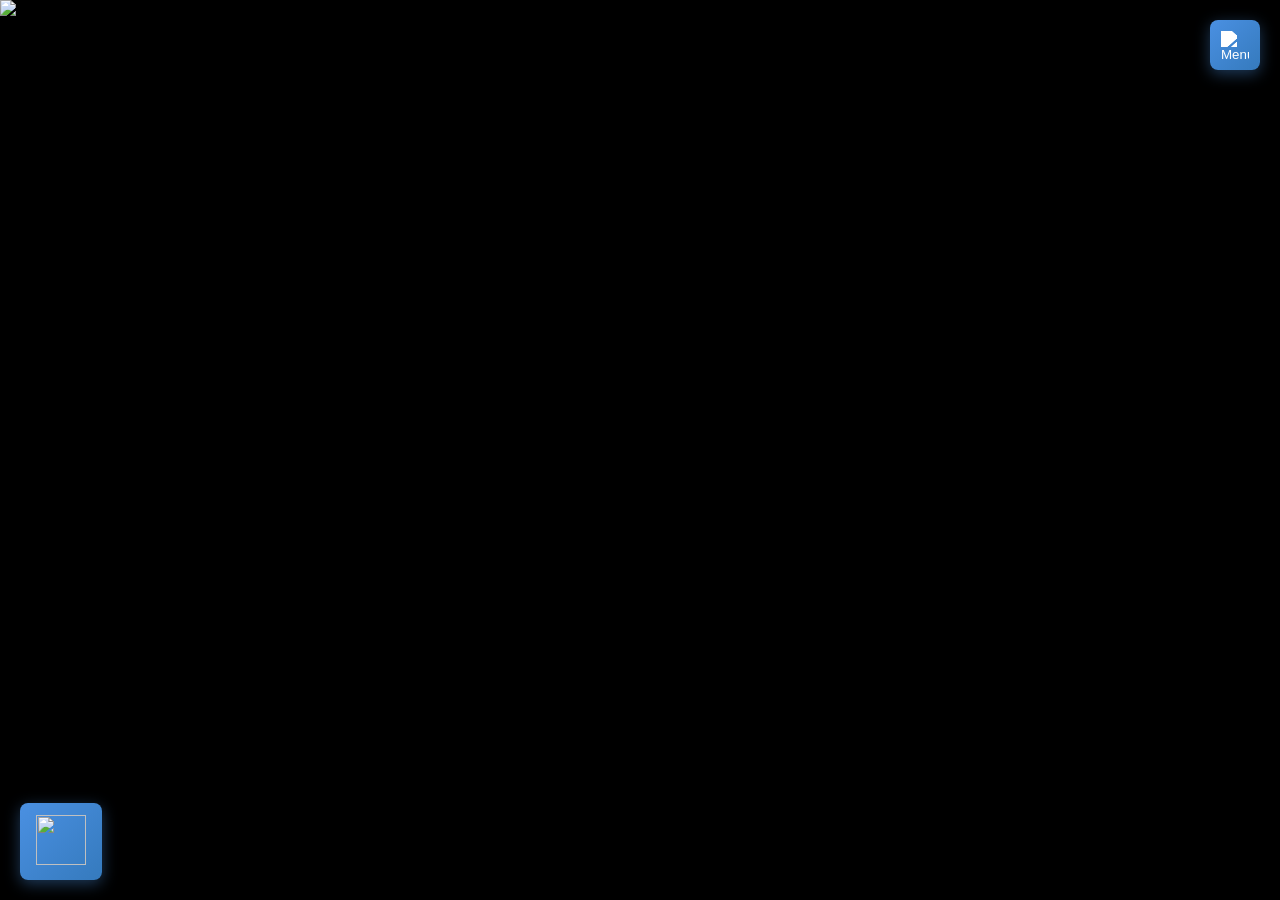
==== index.html @ 521d59cb "Add files via upload" ====
<!DOCTYPE html>
<html lang="pt-BR">
<head>
<meta charset="UTF-8">
<meta name="viewport" content="width=device-width, initial-scale=1.0">
<title>GameMaps Scan</title>
<link rel="stylesheet" href="style.css">
</head>

<body>

<!-- Menu Toggle Button -->
<button class="menu-toggle" id="menuToggleBtn">
    <img src="img/icone-marcador.png" alt="Menu">
</button>

<!-- Side Panel Menu -->
<div class="side-panel hidden" id="sidePanel">
    <div class="panel-header">Mapa Interativo</div>
    
    <!-- Mapa 1: Hollow Knight -->
    <div id="map1-panel">
        <div class="category-section">
            <div class="category-title">Pontos de Interesse</div>
            <div class="items-grid">
                <div class="map-item" onclick="toggleLayer('bench_Layer', this)">
                    <div class="map-item-icon" style="background-image: url('img-pins/Bench.png');"></div>
                    <div class="map-item-name">Banco</div>
                </div>
                <div class="map-item" onclick="toggleLayer('transport_Layer', this)">
                    <div class="map-item-icon" style="background-image: url('img-pins/Map_Pin_Stag.webp');"></div>
                    <div class="map-item-name">Transporte</div>
                </div>
                <div class="map-item" onclick="toggleLayer('Springs_Layer', this)">
                    <div class="map-item-icon" style="background-image: url('img-pins/Map_Pin_Springs.webp');"></div>
                    <div class="map-item-name">Springs</div>
                </div>
                <div class="map-item" onclick="toggleLayer('shop_Layer', this)">
                    <div class="map-item-icon" style="background-image: url('img-pins/Token_Marker.webp');"></div>
                    <div class="map-item-name">Loja</div>
                </div>
            </div>
        </div>

        <div class="category-section">
            <div class="category-title">Recursos</div>
            <div class="items-grid">
                <div class="map-item" onclick="toggleLayer('soul_Layer', this)">
                    <div class="map-item-icon" style="background-image: url('img-pins/Vessel_Fragment.webp');"></div>
                    <div class="map-item-name">Alma</div>
                </div>
                <div class="map-item" onclick="toggleLayer('mask_Layer', this)">
                    <div class="map-item-icon" style="background-image: url('img-pins/Health_Piece.webp');"></div>
                    <div class="map-item-name">Máscara</div>
                </div>
                <div class="map-item" onclick="toggleLayer('palore_Layer', this)">
                    <div class="map-item-icon" style="background-image: url('img-pins/Pale_Ore.webp');"></div>
                    <div class="map-item-name">Minério Pálido</div>
                </div>
                <div class="map-item" onclick="toggleLayer('vital_Layer', this)">
                    <div class="map-item-icon" style="background-image: url('img-pins/Map_Pin_Cocoon.webp');"></div>
                    <div class="map-item-name">Sangue Vital</div>
                </div>
            </div>
        </div>

        <div class="category-section">
            <div class="category-title">Combate & Habilidades</div>
            <div class="items-grid">
                <div class="map-item" onclick="toggleLayer('Boss_Layer', this)">
                    <div class="map-item-icon" style="background-image: url('img-pins/Grimm_Troupe.webp');"></div>
                    <div class="map-item-name">Chefes</div>
                </div>
                <div class="map-item" onclick="toggleLayer('charm_Layer', this)">
                    <div class="map-item-icon" style="background-image: url('Amuletos/Alma do Rei.webp');"></div>
                    <div class="map-item-name">Amuletos</div>
                </div>
                <div class="map-item" onclick="toggleLayer('ability_Layer', this)">
                    <div class="map-item-icon" style="background-image: url('img/Habilidades/Monarch_Wings_Icon.webp');"></div>
                    <div class="map-item-name">Habilidades</div>
                </div>
                <div class="map-item" onclick="toggleLayer('nail_art_Layer', this)">
                    <div class="map-item-icon" style="background-image: url('img-pins/Cyclone_Slash.webp');"></div>
                    <div class="map-item-name">Artes do Ferrão</div>
                </div>
            </div>
        </div>

        <div class="category-section">
            <div class="category-title">Itens</div>
            <div class="items-grid">
                <div class="map-item" onclick="toggleLayer('key_Layer', this)">
                    <div class="map-item-icon" style="background-image: url('img-pins/Elegant_Key.webp');"></div>
                    <div class="map-item-name">Chaves</div>
                </div>
                <div class="map-item" onclick="toggleLayer('relic_Layer', this)">
                    <div class="map-item-icon" style="background-image: url('img-pins/Arcane_Egg.webp');"></div>
                    <div class="map-item-name">Relíquias</div>
                </div>
                <div class="map-item" onclick="toggleLayer('grub_Layer', this)">
                    <div class="map-item-icon" style="background-image: url('img-pins/Map_Pin_Grub.webp');"></div>
                    <div class="map-item-name">Grubs</div>
                </div>
            </div>
        </div>
    </div>

    <!-- Mapa 2: Silksong -->
    <div id="map2-panel" style="display: none;">
        <div class="category-section">
            <div class="category-title">Ferramentas</div>
            <div class="items-grid">
                <div class="map-item" onclick="toggleLayer('ss_red_tool_Layer', this)">
                    <div class="map-item-icon" style="background-image: url('img-pins/Pins-Silksong/red-tools.png');"></div>
                    <div class="map-item-name">Ferramentas (Vermelhas)</div>
                </div>
                <div class="map-item" onclick="toggleLayer('ss_blue_tool_Layer', this)">
                    <div class="map-item-icon" style="background-image: url('img-pins/Pins-Silksong/blue-tools.png');"></div>
                    <div class="map-item-name">Ferramentas (Azul)</div>
                </div>
                <div class="map-item" onclick="toggleLayer('ss_yellow_tool_Layer', this)">
                    <div class="map-item-icon" style="background-image: url('img-pins/Pins-Silksong/yellow-tools.png');"></div>
                    <div class="map-item-name">Ferramentas (Amarelo)</div>
                </div>
            </div>
        </div>

        <div class="category-section">
            <div class="category-title">Habilidades & Brasões</div>
            <div class="items-grid">
                <div class="map-item" onclick="toggleLayer('ss_ability_Layer', this)">
                    <div class="map-item-icon" style="background-image: url('img-pins/Pins-Silksong/skills.png');"></div>
                    <div class="map-item-name">Abilidades</div>
                </div>
                <div class="map-item" onclick="toggleLayer('ss_crest_Layer', this)">
                    <div class="map-item-icon" style="background-image: url('img-pins/Pins-Silksong/crests.png');"></div>
                    <div class="map-item-name">Brasões</div>
                </div>
            </div>
        </div>

        <div class="category-section">
            <div class="category-title">Navegação & Memórias</div>
            <div class="items-grid">
                <div class="map-item" onclick="toggleLayer('ss_bell_way_Layer', this)">
                    <div class="map-item-icon" style="background-image: url('img-pins/Pins-Silksong/via-bell.png');"></div>
                    <div class="map-item-name">Vias Campanárias</div>
                </div>
                <div class="map-item" onclick="toggleLayer('ss_memory_locket_Layer', this)">
                    <div class="map-item-icon" style="background-image: url('Silksong/Vida Seda/Memory_Locket.png');"></div>
                    <div class="map-item-name">Memory Locket</div>
                </div>
            </div>
        </div>

        <div class="category-section">
            <div class="category-title">Recursos & Vida</div>
            <div class="items-grid">
        <div class="map-item" onclick="toggleLayer('ss_shard_bundle_Layer', this)">
            <div class="map-item-icon" style="background-image: url('Silksong/Vida Seda/SS_Ancient_Mask.png');"></div>
            <div class="map-item-name">Máscara</div>
        </div>

        <div class="map-item" onclick="toggleLayer('ss_spool_fragment_Layer', this)">
            <div class="map-item-icon" style="background-image: url('Silksong/Vida Seda/Spool_Fragment.png');"></div>
            <div class="map-item-name">Fragmento de Carretel</div>
        </div>
                </div>

                <div class="map-item" onclick="toggleLayer('ss_lost_flea_Layer', this)">
                    <div class="map-item-icon" style="background-image: url('Silksong/Vida Seda/Map_Pin_Flea.png');"></div>
                    <div class="map-item-name">Pulga</div>
                </div>
            </div>
        </div>

        <div class="category-section">
            <div class="category-title">Pontos de Interesse</div>
            <div class="items-grid">
                <div class="map-item" onclick="toggleLayer('ss_shop_Layer', this)">
                    <div class="map-item-icon" style="background-image: url('img-pins/Token_Marker.webp');"></div>
                    <div class="map-item-name">Lojas</div>
                </div>
                <div class="map-item" onclick="toggleLayer('ss_boss_Layer', this)">
                    <div class="map-item-icon" style="background-image: url('img-pins/Grimm_Troupe.webp');"></div>
                    <div class="map-item-name">Boss</div>
                </div>
                <div class="map-item" onclick="toggleLayer('ss_bench_Layer', this)">
                    <div class="map-item-icon" style="background-image: url('img-pins/Bench.png');"></div>
                    <div class="map-item-name">Bancos</div>
                </div>
            </div>
        </div>
    </div>
</div>

<!-- Viewport -->
<div id="viewport">
    <div id="mapContainer">

        <!-- Mapa base -->
        <img class="layer" id="baseMap" src="img/mapa.png">

        <!-- Camadas do Mapa 1 (Hollow Knight) -->
        <div class="markers-layer map1-layer" id="bench_Layer" style="display: none;"></div>
        <div class="markers-layer map1-layer" id="transport_Layer" style="display: none;"></div>
        <div class="markers-layer map1-layer" id="Springs_Layer" style="display: none;"></div>
        <div class="markers-layer map1-layer" id="shop_Layer" style="display: none;"></div>
        <div class="markers-layer map1-layer" id="soul_Layer" style="display: none;"></div>
        <div class="markers-layer map1-layer" id="mask_Layer" style="display: none;"></div>
        <div class="markers-layer map1-layer" id="Boss_Layer" style="display: none;"></div>
        <div class="markers-layer map1-layer" id="Warriors_Grave_Layer" style="display: none;"></div>
        <div class="markers-layer map1-layer" id="palore_Layer" style="display: none;"></div>
        <div class="markers-layer map1-layer" id="vital_Layer" style="display: none;"></div>
        <div class="markers-layer map1-layer" id="charm_Layer" style="display: none;"></div>
        <div class="markers-layer map1-layer" id="ability_Layer" style="display: none;"></div>
        <div class="markers-layer map1-layer" id="nail_art_Layer" style="display: none;"></div>
        <div class="markers-layer map1-layer" id="key_Layer" style="display: none;"></div>
        <div class="markers-layer map1-layer" id="relic_Layer" style="display: none;"></div>
        <div class="markers-layer map1-layer" id="grub_Layer" style="display: none;"></div>

        <!-- Camadas do Mapa 2 (Silksong) -->
        <div class="markers-layer map2-layer" id="ss_red_tool_Layer" style="display: none;"></div>
        <div class="markers-layer map2-layer" id="ss_blue_tool_Layer" style="display: none;"></div>
        <div class="markers-layer map2-layer" id="ss_yellow_tool_Layer" style="display: none;"></div>
        <div class="markers-layer map2-layer" id="ss_ability_Layer" style="display: none;"></div>
        <div class="markers-layer map2-layer" id="ss_crest_Layer" style="display: none;"></div>
        <div class="markers-layer map2-layer" id="ss_bell_way_Layer" style="display: none;"></div>
        <div class="markers-layer map2-layer" id="ss_memory_locket_Layer" style="display: none;"></div>
        <div class="markers-layer map2-layer" id="ss_lost_flea_Layer" style="display: none;"></div>
        <div class="markers-layer map2-layer" id="ss_shard_bundle_Layer" style="display: none;"></div>
        <div class="markers-layer map2-layer" id="ss_wish_Layer" style="display: none;"></div>
        <div class="markers-layer map2-layer" id="ss_craftmetal_Layer" style="display: none;"></div>
        <div class="markers-layer map2-layer" id="ss_shop_Layer" style="display: none;"></div>
        <div class="markers-layer map2-layer" id="ss_boss_Layer" style="display: none;"></div>
        <div class="markers-layer map2-layer" id="ss_bench_Layer" style="display: none;"></div>
    </div>
</div>

<!-- Botão inferior esquerdo -->
<div class="ui-bottom-left">
    <button class="btn" id="btnChangeMap">
        <img src="img/map-icon.png">
    </button>
</div>

<script src="java/map.js"></script>
</body>
</html>
---- style.css ----
body {
    margin: 0;
    overflow: hidden;
    background: #000;
    font-family: Arial, sans-serif;}

/* Side Panel Menu */
.side-panel {
    position: fixed;
    top: 0;
    right: 0;
    width: 320px;
    height: 100vh;
    background: linear-gradient(180deg, #2a3847 0%, #1a2530 100%);
    box-shadow: -4px 0 20px rgba(0, 0, 0, 0.5);
    z-index: 1000;
    overflow-y: auto;
    transition: transform 0.3s ease;
    padding: 20px 15px;}

.side-panel.hidden {
    transform: translateX(100%);}

.side-panel::-webkit-scrollbar {
    width: 8px;}

.side-panel::-webkit-scrollbar-track {
    background: rgba(0, 0, 0, 0.2);}

.side-panel::-webkit-scrollbar-thumb {
    background: rgba(255, 255, 255, 0.3);
    border-radius: 4px;}

.panel-header {
    color: #fff;
    font-size: 18px;
    font-weight: bold;
    margin-bottom: 20px;
    padding-bottom: 15px;
    border-bottom: 2px solid rgba(255, 255, 255, 0.1);}

.category-section {
    margin-bottom: 25px;}

.category-title {
    color: #a0aec0;
    font-size: 13px;
    text-transform: uppercase;
    letter-spacing: 1px;
    margin-bottom: 12px;
    display: flex;
    align-items: center;
    gap: 8px;}

.category-title::before {
    content: '';
    width: 4px;
    height: 14px;
    background: #4a90e2;
    border-radius: 2px;}

.items-grid {
    display: grid;
    grid-template-columns: repeat(4, 1fr);
    gap: 10px;}

.map-item {
    background: rgba(255, 255, 255, 0.08);
    border: 2px solid rgba(255, 255, 255, 0.15);
    border-radius: 8px;
    padding: 8px;
    cursor: pointer;
    transition: all 0.2s ease;
    text-align: center;
    position: relative;}

.map-item:hover {
    background: rgba(255, 255, 255, 0.15);
    border-color: #4a90e2;
    transform: translateY(-2px);}

.map-item.active {
    background: rgba(74, 144, 226, 0.3);
    border-color: #4a90e2;
    box-shadow: 0 0 10px rgba(74, 144, 226, 0.5);}

.map-item-icon {
    width: 40px;
    height: 40px;
    margin: 0 auto 5px;
    background-size: contain;
    background-position: center;
    background-repeat: no-repeat;}

.map-item-name {
    font-size: 11px;
    color: #e0e6ed;
    line-height: 1.2;
    overflow: hidden;
    text-overflow: ellipsis;
    display: -webkit-box;
    -webkit-line-clamp: 2;
    -webkit-box-orient: vertical;}

/* Toggle Button */
.menu-toggle {
    position: fixed;
    top: 20px;
    right: 20px;
    width: 50px;
    height: 50px;
    background: linear-gradient(135deg, #4a90e2 0%, #357abd 100%);
    border: none;
    border-radius: 8px;
    cursor: pointer;
    z-index: 1001;
    box-shadow: 0 4px 15px rgba(74, 144, 226, 0.4);
    display: flex;
    align-items: center;
    justify-content: center;
    transition: all 0.3s ease;}

.menu-toggle:hover {
    transform: scale(1.05);
    box-shadow: 0 6px 20px rgba(74, 144, 226, 0.6);}

.menu-toggle img {
    width: 28px;
    height: 28px;
    filter: brightness(0) invert(1);}

/* Map Change Button */
.ui-bottom-left {
    position: fixed;
    bottom: 20px;
    left: 20px;
    z-index: 1000;}

.btn {
    background: linear-gradient(135deg, #4a90e2 0%, #357abd 100%);
    color: #fff;
    border: none;
    padding: 12px 16px;
    border-radius: 8px;
    cursor: pointer;
    box-shadow: 0 4px 15px rgba(74, 144, 226, 0.4);
    transition: all 0.3s ease;}

.btn:hover {
    transform: scale(1.05);
    box-shadow: 0 6px 20px rgba(74, 144, 226, 0.6);}

.btn img {
    width: 50px;
    height: 50px;}
    
/* Viewport */
#viewport {
    width: 100vw;
    height: 100vh;
    overflow: hidden;
    cursor: grab;
    position: relative;}


/* Mapa */
#mapContainer {
    position: absolute;
    top: 0;
    left: 0;
    transform-origin: top left;}

.layer {
    position: absolute;
    top: 0;
    left: 0;
    user-select: none;
    pointer-events: none;}

/* Camadas de marcadores */
.markers-layer {
    position: absolute;
    top: 0;
    left: 0;}

/* Marcadores */
.marker {
    width: 28px;
    height: 28px;
    position: absolute;
    transform: translate(-50%, -50%);
    cursor: pointer;
    pointer-events: auto;}

.marker.bench {
    background: url("img-pins/Bench.png") no-repeat center;
    background-size: contain;}

.marker.transport {
    background: url("img-pins/Map_Pin_Stag.webp") no-repeat center;
    background-size: contain;}

.marker.Springs {
    background: url("img-pins/Map_Pin_Springs.webp") no-repeat center;
    background-size: contain;}

.marker.shop {
    background: url("img-pins/Token_Marker.webp") no-repeat center;
    background-size: contain;}

.marker.Boss {
    background: url("img-pins/Grimm_Troupe.webp") no-repeat center;
    background-size: contain;}

.marker.Warriors_Grave {
    background: url("img-pins/Map_Pin_Warriors_Grave.webp") no-repeat center;
    background-size: contain;}
    
.marker.palore {
    background: url("img-pins/Pale_Ore.webp") no-repeat center;
    background-size: contain;}

.marker.Mask {
    background: url("img-pins/Health_Piece.webp") no-repeat center;
    background-size: contain;}

.marker.soul {
    background: url("img-pins/Vessel_Fragment.webp") no-repeat center;
    background-size: contain;}

.marker.Blodlife {
    background: url("img-pins/Map_Pin_Cocoon.webp") no-repeat center;
    background-size: contain;}

.marker.charm {
    background: url("Amuletos/Alma do Rei.webp") no-repeat center;
    background-size: contain;}

.marker.ability {
    background: url("img/Habilidades/Monarch_Wings_Icon.webp") no-repeat center;
    background-size: contain;}

.marker.nail_art {
    background: url("img-pins/Cyclone_Slash.webp") no-repeat center;
    background-size: contain;}

.marker.key {
    background: url("img-pins/key-icon.png") no-repeat center;
    background-size: contain;}

.marker.relic {
    background: url("img-pins/relic-icon.png") no-repeat center;
    background-size: contain;}

.marker.grub {
    background: url("img-pins/grub-icon.png") no-repeat center;
    background-size: contain;}

/* Marcadores Silksong */
.marker.ss_ability {
    background: url("img-pins/Pins-Silksong/skills.png") no-repeat center;
    background-size: contain;}

.marker.ss_tool {
    background: url("img-pins/Pins-Silksong/red-tools.png") no-repeat center;
    background-size: contain;}

.marker.ss_crest {
    background: url("img-pins/Pins-Silksong/crests.png") no-repeat center;
    background-size: contain;}

.marker.ss_bell {
    background: url("img-pins/Pins-Silksong/via-bell.png") no-repeat center;
    background-size: contain;}

.marker.ss_memory {
    background: url("Silksong/Vida Seda/Memory_Locket.png") no-repeat center;
    background-size: contain;}

.marker.ss_spool {
    background: url("Silksong/Vida Seda/Spool_Fragment.png") no-repeat center;
    background-size: contain;}

.marker.ss_flea {
    background: url("Silksong/Vida Seda/Map_Pin_Flea.png") no-repeat center;
    background-size: contain;}

.marker.ss_shard {
    background: url("Silksong/Vida Seda/SS_Ancient_Mask.png") no-repeat center;
    background-size: contain;}


.marker.ss_shop {
    background: url("img-pins/ss-shop-icon.png") no-repeat center;
    background-size: contain;}

.marker.ss_boss {
    background: url("img-pins/ss-boss-icon.png") no-repeat center;
    background-size: contain;}
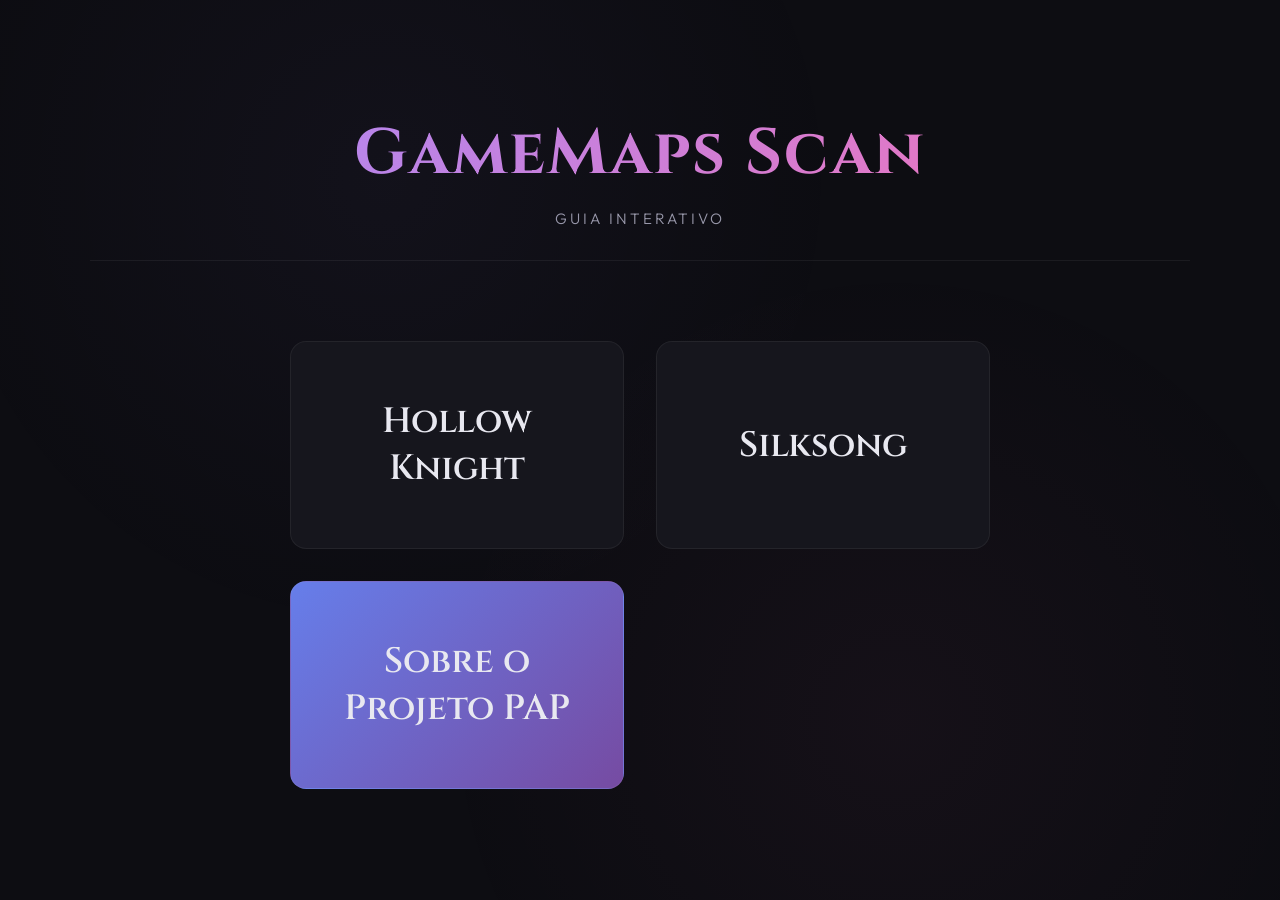
==== commit 255b1543: "Rename Index.html to index.html" ====
--- a/index.html
+++ b/index.html
@@ -1,249 +1,1410 @@
 <!DOCTYPE html>
-<html lang="pt-BR">
+<html lang="pt">
 <head>
-<meta charset="UTF-8">
-<meta name="viewport" content="width=device-width, initial-scale=1.0">
-<title>GameMaps Scan</title>
-<link rel="stylesheet" href="style.css">
+    <meta charset="UTF-8">
+    <meta name="viewport" content="width=device-width, initial-scale=1.0">
+    <title>Hollow Knight - Guia Interativo</title>
+    <link href="https://fonts.googleapis.com/css2?family=Cinzel:wght@400;600;700&family=Outfit:wght@300;400;500;600&display=swap" rel="stylesheet">
+    <style>
+        :root {
+            --bg-dark: #0d0d12;
+            --bg-card: #16161d;
+            --bg-hover: #1e1e28;
+            --text-main: #e8e8f0;
+            --text-dim: #9999aa;
+            --accent-hk: #a78bfa;
+            --accent-ss: #f472b6;
+            --border: rgba(255, 255, 255, 0.06);
+            --glow-hk: rgba(167, 139, 250, 0.2);
+            --glow-ss: rgba(244, 114, 182, 0.2);
+        }
+
+        * {
+            margin: 0;
+            padding: 0;
+            box-sizing: border-box;
+        }
+
+        body {
+            font-family: 'Outfit', sans-serif;
+            background: var(--bg-dark);
+            color: var(--text-main);
+            min-height: 100vh;
+            display: flex;
+            align-items: center;
+            justify-content: center;
+            position: relative;
+            overflow-x: hidden;
+        }
+
+        body::before {
+            content: '';
+            position: fixed;
+            inset: 0;
+            background: 
+                radial-gradient(circle at 30% 20%, rgba(167, 139, 250, 0.04), transparent 40%),
+                radial-gradient(circle at 70% 80%, rgba(244, 114, 182, 0.04), transparent 40%);
+            pointer-events: none;
+        }
+
+        .container {
+            width: 90%;
+            max-width: 1100px;
+            padding: 3rem 0;
+        }
+
+        /* Header */
+        header {
+            text-align: center;
+            margin-bottom: 5rem;
+            padding-bottom: 2rem;
+            border-bottom: 1px solid var(--border);
+        }
+
+        .title {
+            font-family: 'Cinzel', serif;
+            font-size: clamp(2.5rem, 5vw, 4rem);
+            font-weight: 700;
+            margin-bottom: 0.75rem;
+            background: linear-gradient(120deg, var(--accent-hk), var(--accent-ss));
+            -webkit-background-clip: text;
+            -webkit-text-fill-color: transparent;
+            background-clip: text;
+            letter-spacing: 0.03em;
+        }
+
+        .subtitle {
+            font-size: 0.95rem;
+            color: var(--text-dim);
+            text-transform: uppercase;
+            letter-spacing: 0.2em;
+            font-weight: 300;
+        }
+
+        /* Main Screen */
+        .main-screen {
+            display: block;
+        }
+
+        .main-screen.hidden {
+            display: none;
+        }
+
+        .game-selection {
+            display: grid;
+            grid-template-columns: repeat(auto-fit, minmax(300px, 1fr));
+            gap: 2rem;
+            max-width: 700px;
+            margin: 0 auto;
+        }
+
+        .game-btn {
+            background: var(--bg-card);
+            border: 1px solid var(--border);
+            border-radius: 16px;
+            padding: 3.5rem 2rem;
+            cursor: pointer;
+            transition: all 0.4s cubic-bezier(0.34, 1.56, 0.64, 1);
+            position: relative;
+            overflow: hidden;
+        }
+
+        .game-btn::before {
+            content: '';
+            position: absolute;
+            top: 0;
+            left: 0;
+            right: 0;
+            height: 2px;
+            background: var(--accent-hk);
+            transform: scaleX(0);
+            transition: transform 0.4s ease;
+        }
+
+        .game-btn.silksong::before {
+            background: var(--accent-ss);
+        }
+
+        .game-btn:hover {
+            transform: translateY(-8px);
+            border-color: var(--accent-hk);
+            box-shadow: 0 20px 60px var(--glow-hk);
+        }
+
+        .game-btn.silksong:hover {
+            border-color: var(--accent-ss);
+            box-shadow: 0 20px 60px var(--glow-ss);
+        }
+
+        .game-btn:hover::before {
+            transform: scaleX(1);
+        }
+
+        .game-btn h2 {
+            font-family: 'Cinzel', serif;
+            font-size: 2.2rem;
+            font-weight: 600;
+            color: var(--text-main);
+        }
+
+        /* Game Section */
+        .game-section {
+            display: none;
+            animation: fadeIn 0.5s ease;
+        }
+
+        .game-section.active {
+            display: block;
+        }
+
+        @keyframes fadeIn {
+            from {
+                opacity: 0;
+                transform: translateY(30px);
+            }
+            to {
+                opacity: 1;
+                transform: translateY(0);
+            }
+        }
+
+        .back-btn {
+            background: transparent;
+            border: 1px solid var(--border);
+            color: var(--text-dim);
+            padding: 0.85rem 1.75rem;
+            border-radius: 10px;
+            cursor: pointer;
+            font-size: 0.9rem;
+            font-weight: 500;
+            transition: all 0.3s ease;
+            margin-bottom: 3rem;
+            display: inline-flex;
+            align-items: center;
+            gap: 0.6rem;
+        }
+
+        .back-btn:hover {
+            background: var(--bg-hover);
+            border-color: var(--accent-hk);
+            color: var(--text-main);
+            transform: translateX(-4px);
+        }
+
+        .section-title {
+            text-align: center;
+            margin-bottom: 4rem;
+        }
+
+        .section-title h1 {
+            font-family: 'Cinzel', serif;
+            font-size: 3rem;
+            font-weight: 700;
+            margin-bottom: 1.25rem;
+        }
+
+        .section-title .line {
+            width: 70px;
+            height: 2px;
+            background: var(--accent-hk);
+            margin: 0 auto;
+        }
+
+        .section-title.silksong .line {
+            background: var(--accent-ss);
+        }
+
+        /* Category Buttons */
+        .category-grid {
+            display: grid;
+            grid-template-columns: repeat(auto-fill, minmax(260px, 1fr));
+            gap: 1.75rem;
+        }
+
+        .category-btn {
+            background: var(--bg-card);
+            border: 1px solid var(--border);
+            border-radius: 14px;
+            padding: 2.5rem 1.75rem;
+            cursor: pointer;
+            transition: all 0.35s cubic-bezier(0.34, 1.56, 0.64, 1);
+            text-align: center;
+        }
+
+        .category-btn:hover {
+            background: var(--bg-hover);
+            border-color: var(--accent-hk);
+            transform: translateY(-6px);
+            box-shadow: 0 12px 35px var(--glow-hk);
+        }
+
+        .category-btn.silksong:hover {
+            border-color: var(--accent-ss);
+            box-shadow: 0 12px 35px var(--glow-ss);
+        }
+
+        .category-icon {
+            font-size: 2.5rem;
+            margin-bottom: 1.25rem;
+            display: block;
+        }
+
+        .category-btn h3 {
+            font-size: 1.35rem;
+            font-weight: 600;
+            color: var(--text-main);
+        }
+
+        /* Responsive */
+        @media (max-width: 768px) {
+            .title {
+                font-size: 2.5rem;
+            }
+
+            .game-selection {
+                grid-template-columns: 1fr;
+            }
+
+            .category-grid {
+                grid-template-columns: 1fr;
+            }
+
+            .section-title h1 {
+                font-size: 2.25rem;
+            }
+        }
+
+        /* Content Area */
+        .content-area {
+            display: none;
+            background: var(--bg-card);
+            border: 1px solid var(--border);
+            border-radius: 16px;
+            padding: 3rem;
+            margin-top: 3rem;
+            animation: fadeIn 0.4s ease;
+        }
+
+        .content-area.active {
+            display: block;
+        }
+
+        .content-area h2 {
+            font-family: 'Cinzel', serif;
+            font-size: 2.25rem;
+            font-weight: 700;
+            margin-bottom: 2rem;
+            color: var(--text-main);
+        }
+
+        .content-area .content-text {
+            font-size: 1.05rem;
+            line-height: 1.85;
+            color: var(--text-dim);
+        }
+
+        .content-area .content-text p {
+            margin-bottom: 1.5rem;
+        }
+
+        .close-btn {
+            display: inline-block;
+            margin-top: 2rem;
+            padding: 0.75rem 1.5rem;
+            background: transparent;
+            border: 1px solid var(--border);
+            border-radius: 8px;
+            color: var(--text-dim);
+            cursor: pointer;
+            font-size: 0.9rem;
+            font-weight: 500;
+            transition: all 0.3s ease;
+        }
+
+        .close-btn:hover {
+            background: var(--bg-hover);
+            border-color: var(--accent-hk);
+            color: var(--text-main);
+        }
+
+        @media (max-width: 768px) {
+            .content-area {
+                padding: 2rem;
+            }
+
+            .content-area h2 {
+                font-size: 1.85rem;
+            }
+        }
+    
+        /* PAP - Mapa Interativo Embutido */
+        .pap-map-section {
+            margin-top: 3rem;
+        }
+        .pap-map-header {
+            display: flex;
+            justify-content: space-between;
+            align-items: flex-end;
+            flex-wrap: wrap;
+            gap: 1rem;
+            margin-bottom: 1.5rem;
+        }
+        .pap-map-header h3 {
+            font-family: 'Cinzel', serif;
+            font-size: 1.75rem;
+            color: var(--text-main);
+            margin-bottom: 0.4rem;
+        }
+        .pap-map-header p {
+            color: var(--text-dim);
+            font-size: 0.95rem;
+            max-width: 560px;
+        }
+        .pap-map-open {
+            display: inline-block;
+            padding: 0.7rem 1.25rem;
+            background: linear-gradient(135deg, #667eea 0%, #764ba2 100%);
+            color: #fff;
+            text-decoration: none;
+            border-radius: 8px;
+            font-size: 0.9rem;
+            font-weight: 500;
+            transition: transform 0.3s ease, box-shadow 0.3s ease;
+        }
+        .pap-map-open:hover {
+            transform: translateY(-2px);
+            box-shadow: 0 10px 30px rgba(118, 75, 162, 0.35);
+        }
+        .pap-map-frame-wrap {
+            border: 1px solid var(--border);
+            border-radius: 16px;
+            overflow: hidden;
+            background: var(--bg-card);
+            box-shadow: 0 20px 60px rgba(118, 75, 162, 0.18);
+        }
+        .pap-map-frame-wrap iframe {
+            display: block;
+            width: 100%;
+            height: 75vh;
+            min-height: 600px;
+            border: 0;
+        }
+        .pap-map-hint {
+            text-align: center;
+            color: var(--text-dim);
+            font-size: 0.82rem;
+            margin-top: 0.85rem;
+        }
+        @media (max-width: 768px) {
+            .pap-map-frame-wrap iframe { height: 60vh; min-height: 420px; }
+        }
+    </style>
+
+        <style>
+          .amuleto-categoria {
+            margin: 0.5rem 0;
+            border: 1px solid #555;
+            border-radius: 6px;
+            overflow: hidden;
+          }
+          .amuleto-categoria-btn {
+            width: 100%;
+            background: #2a2a3a;
+            color: #c8b8e8;
+            border: none;
+            padding: 0.75rem 1rem;
+            text-align: left;
+            font-size: 1rem;
+            font-weight: bold;
+            cursor: pointer;
+            display: flex;
+            justify-content: space-between;
+            align-items: center;
+            transition: background 0.2s;
+          }
+          .amuleto-categoria-btn:hover {
+            background: #3a3a5a;
+          }
+          .amuleto-categoria-btn.aberto {
+            background: #3a2a5a;
+            color: #e0d0ff;
+          }
+          .amuleto-categoria-btn .seta {
+            transition: transform 0.3s;
+          }
+          .amuleto-categoria-btn.aberto .seta {
+            transform: rotate(180deg);
+            display: inline-block;
+          }
+          .amuleto-categoria-conteudo {
+            display: none;
+            padding: 0.75rem 1rem;
+            background: #1a1a2a;
+          }
+          .amuleto-categoria-conteudo.aberto {
+            display: block;
+          }
+          .amuleto-item {
+            display: flex;
+            align-items: center;
+            gap: 1rem;
+            margin: 0.75rem 0;
+            padding: 0.5rem;
+            border-bottom: 1px solid #333;
+          }
+          .amuleto-item img {
+            width: 80px;
+            height: 80px;
+            flex-shrink: 0;
+          }
+          .amuleto-item p {
+            margin: 0;
+          }
+        </style>
 </head>
-
 <body>
-
-<!-- Menu Toggle Button -->
-<button class="menu-toggle" id="menuToggleBtn">
-    <img src="img/icone-marcador.png" alt="Menu">
-</button>
-
-<!-- Side Panel Menu -->
-<div class="side-panel hidden" id="sidePanel">
-    <div class="panel-header">Mapa Interativo</div>
-    
-    <!-- Mapa 1: Hollow Knight -->
-    <div id="map1-panel">
-        <div class="category-section">
-            <div class="category-title">Pontos de Interesse</div>
-            <div class="items-grid">
-                <div class="map-item" onclick="toggleLayer('bench_Layer', this)">
-                    <div class="map-item-icon" style="background-image: url('img-pins/Bench.png');"></div>
-                    <div class="map-item-name">Banco</div>
-                </div>
-                <div class="map-item" onclick="toggleLayer('transport_Layer', this)">
-                    <div class="map-item-icon" style="background-image: url('img-pins/Map_Pin_Stag.webp');"></div>
-                    <div class="map-item-name">Transporte</div>
-                </div>
-                <div class="map-item" onclick="toggleLayer('Springs_Layer', this)">
-                    <div class="map-item-icon" style="background-image: url('img-pins/Map_Pin_Springs.webp');"></div>
-                    <div class="map-item-name">Springs</div>
-                </div>
-                <div class="map-item" onclick="toggleLayer('shop_Layer', this)">
-                    <div class="map-item-icon" style="background-image: url('img-pins/Token_Marker.webp');"></div>
-                    <div class="map-item-name">Loja</div>
-                </div>
+    <div class="container">
+        <header>
+            <h1 class="title">GameMaps Scan</h1>
+            <p class="subtitle">Guia Interativo</p>
+        </header>
+
+        <!-- Main Selection Screen -->
+        <div id="main-screen" class="main-screen">
+            <div class="game-selection">
+                <button class="game-btn" onclick="showGame('hollow-knight')">
+                    <h2>Hollow Knight</h2>
+                </button>
+
+                <button class="game-btn silksong" onclick="showGame('silksong')">
+                    <h2>Silksong</h2>
+                </button>
+
+                <button class="game-btn" onclick="showGame('pap-project')" style="background: linear-gradient(135deg, #667eea 0%, #764ba2 100%);">
+                    <h2>Sobre o Projeto PAP</h2>
+                </button>
             </div>
         </div>
 
-        <div class="category-section">
-            <div class="category-title">Recursos</div>
-            <div class="items-grid">
-                <div class="map-item" onclick="toggleLayer('soul_Layer', this)">
-                    <div class="map-item-icon" style="background-image: url('img-pins/Vessel_Fragment.webp');"></div>
-                    <div class="map-item-name">Alma</div>
-                </div>
-                <div class="map-item" onclick="toggleLayer('mask_Layer', this)">
-                    <div class="map-item-icon" style="background-image: url('img-pins/Health_Piece.webp');"></div>
-                    <div class="map-item-name">Máscara</div>
-                </div>
-                <div class="map-item" onclick="toggleLayer('palore_Layer', this)">
-                    <div class="map-item-icon" style="background-image: url('img-pins/Pale_Ore.webp');"></div>
-                    <div class="map-item-name">Minério Pálido</div>
-                </div>
-                <div class="map-item" onclick="toggleLayer('vital_Layer', this)">
-                    <div class="map-item-icon" style="background-image: url('img-pins/Map_Pin_Cocoon.webp');"></div>
-                    <div class="map-item-name">Sangue Vital</div>
-                </div>
+        <!-- Hollow Knight Section -->
+        <div id="hollow-knight-section" class="game-section">
+            <button class="back-btn" onclick="showMain()">
+                <span>←</span> Voltar
+            </button>
+
+            <div class="section-title">
+                <h1>Hollow Knight</h1>
+                <div class="line"></div>
             </div>
+
+            <div class="category-grid">
+                <button class="category-btn" onclick="showContent('hk-sobre')">
+                    <span class="category-icon">
+                        <img src="img/hollow knight icon.png" style="width: 150px; height: 150px">
+                    </span>
+                    <h3>Sobre o Jogo</h3>
+                </button>
+
+                <button class="category-btn" onclick="showContent('hk-historia')">
+                    <span class="category-icon">📖</span>
+                    <h3>História</h3>
+                </button>
+
+                <button class="category-btn" onclick="showContent('hk-amuletos')">
+                    <span class="category-icon">
+                        <img src="img-pins/Notch.webp" Style="width: 150px; height: 150px">
+                    </span>
+                    <h3>Amuletos</h3>
+                </button>
+
+                <button class="category-btn" onclick="showContent('hk-vida')">
+                    <span class="category-icon">❤️</span>
+                    <h3>Vida / Alma</h3>
+                </button>
+
+                <button class="category-btn" onclick="showContent('hk-ferrao')">
+                    <span class="category-icon">
+                        <img src="img/Pure_Nail.png" style="width: 60px; height:150px;">
+                    </span>
+                    <h3>Ferrão</h3>
+                </button>
+
+                <button class="category-btn" onclick="showContent('hk-Abilidades')">
+                    <span class="category-icon">
+                        <img src="img/Hunters_journal.webp" style="width: 150px; height: 150px">
+                    </span>
+                    <h3>Abilidades</h3>
+                </button>
+            </div>
+
+            <!-- Content Area for Hollow Knight -->
+            <div id="hk-content" class="content-area"></div>
         </div>
 
-        <div class="category-section">
-            <div class="category-title">Combate & Habilidades</div>
-            <div class="items-grid">
-                <div class="map-item" onclick="toggleLayer('Boss_Layer', this)">
-                    <div class="map-item-icon" style="background-image: url('img-pins/Grimm_Troupe.webp');"></div>
-                    <div class="map-item-name">Chefes</div>
-                </div>
-                <div class="map-item" onclick="toggleLayer('charm_Layer', this)">
-                    <div class="map-item-icon" style="background-image: url('Amuletos/Alma do Rei.webp');"></div>
-                    <div class="map-item-name">Amuletos</div>
-                </div>
-                <div class="map-item" onclick="toggleLayer('ability_Layer', this)">
-                    <div class="map-item-icon" style="background-image: url('img/Habilidades/Monarch_Wings_Icon.webp');"></div>
-                    <div class="map-item-name">Habilidades</div>
-                </div>
-                <div class="map-item" onclick="toggleLayer('nail_art_Layer', this)">
-                    <div class="map-item-icon" style="background-image: url('img-pins/Cyclone_Slash.webp');"></div>
-                    <div class="map-item-name">Artes do Ferrão</div>
-                </div>
+        <!-- Silksong Section -->
+        <div id="silksong-section" class="game-section">
+            <button class="back-btn" onclick="showMain()">
+                <span>←</span> Voltar
+            </button>
+
+            <div class="section-title silksong">
+                <h1>Silksong</h1>
+                <div class="line"></div>
             </div>
+
+            <div class="category-grid">
+                <button class="category-btn silksong" onclick="showContent('ss-sobre')">
+                    <span class="category-icon">
+                            <img src="img/hollow knight silksong icon.png" style="width: 150px; height: 150px;">
+                    </span>
+                    <h3>Sobre o Jogo</h3>
+                </button>
+
+                <button class="category-btn silksong" onclick="showContent('ss-historia')">
+                    <span class="category-icon">📖</span>
+                    <h3>História</h3>
+                </button>
+
+                <button class="category-btn silksong" onclick="showContent('ss-amuletos')">
+                    <span class="category-icon">💎</span>
+                    <h3>Ferramentas</h3>
+                </button>
+
+                <button class="category-btn silksong" onclick="showContent('ss-vida')">
+                    <span class="category-icon">❤️</span>
+                    <h3>Vida / seda</h3>
+                </button>
+
+                <button class="category-btn silksong" onclick="showContent('ss-ferrao')">
+                    <span class="category-icon">⚔️</span>
+                    <h3>Agulha</h3>
+                </button>
+
+                <button class="category-btn silksong" onclick="showContent('ss-Abilidades')">
+                    <span class="category-icon">
+                        <img src="img/Hunters_journal.webp" style="width: 150px; height: 150px;">
+                    </span>
+                    <h3>Abilidades</h3>
+                </button>
+            </div>
+
+            <!-- Content Area for Silksong -->
+            <div id="ss-content" class="content-area"></div>
         </div>
 
-        <div class="category-section">
-            <div class="category-title">Itens</div>
-            <div class="items-grid">
-                <div class="map-item" onclick="toggleLayer('key_Layer', this)">
-                    <div class="map-item-icon" style="background-image: url('img-pins/Elegant_Key.webp');"></div>
-                    <div class="map-item-name">Chaves</div>
-                </div>
-                <div class="map-item" onclick="toggleLayer('relic_Layer', this)">
-                    <div class="map-item-icon" style="background-image: url('img-pins/Arcane_Egg.webp');"></div>
-                    <div class="map-item-name">Relíquias</div>
-                </div>
-                <div class="map-item" onclick="toggleLayer('grub_Layer', this)">
-                    <div class="map-item-icon" style="background-image: url('img-pins/Map_Pin_Grub.webp');"></div>
-                    <div class="map-item-name">Grubs</div>
+        <!-- PAP Project Section -->
+        <div id="pap-project-section" class="game-section">
+            <button class="back-btn" onclick="showMain()">
+                <span>←</span> Voltar
+            </button>
+
+            <div class="section-title">
+                <h1>Sobre o Projeto PAP</h1>
+                <div class="line" style="background: linear-gradient(90deg, #667eea, #764ba2);"></div>
+            </div>
+
+            <div class="content-area active" style="display: block;">
+                <h2>Projeto de Aptidão Profissional</h2>
+                <div class="content-text">
+                    <p>Este site foi desenvolvido como parte do meu Projeto de Aptidão Profissional (PAP).</p>
+                    
+                    <p>O objetivo deste projeto é criar um guia interativo sobre os jogos Hollow Knight e Hollow Knight: Silksong, apresentando informações detalhadas sobre mecânicas de jogo, itens e inimigos do jogo muito mais.</p>
+                    
+                    <p>Através deste trabalho, procurei demonstrar as competências técnicas adquiridas ao longo do curso, incluindo desenvolvimento web, design de interface e organização de conteúdo.</p>
+                </div>
+
+                <!-- Mapa Interativo Embutido -->
+                <div class="pap-map-section">
+                    <div class="pap-map-header">
+                        <div>
+                            <h3>Mapa Interativo</h3>
+                            <p>Demonstração do mapa interativo de Hollow Knight e Silksong, com sistema de camadas filtráveis para bancos, chefes, amuletos, ferramentas e muito mais.</p>
+                                                <p class="pap-map-hint">Use o botão de menu para filtrar camadas · Botão inferior esquerdo alterna entre Hollow Knight e Silksong.</p>
+                        </div>
+                        <a class="pap-map-open" href="Mapa.html" target="_blank" rel="noopener">Abrir em nova aba ↗</a>
+                    </div>
+
+                    <div class="pap-map-frame-wrap">
+                        <iframe src="Mapa.html" title="Mapa Interativo Hollow Knight e Silksong" loading="lazy"></iframe>
+                    </div>
+
                 </div>
             </div>
         </div>
     </div>
 
-    <!-- Mapa 2: Silksong -->
-    <div id="map2-panel" style="display: none;">
-        <div class="category-section">
-            <div class="category-title">Ferramentas</div>
-            <div class="items-grid">
-                <div class="map-item" onclick="toggleLayer('ss_red_tool_Layer', this)">
-                    <div class="map-item-icon" style="background-image: url('img-pins/Pins-Silksong/red-tools.png');"></div>
-                    <div class="map-item-name">Ferramentas (Vermelhas)</div>
-                </div>
-                <div class="map-item" onclick="toggleLayer('ss_blue_tool_Layer', this)">
-                    <div class="map-item-icon" style="background-image: url('img-pins/Pins-Silksong/blue-tools.png');"></div>
-                    <div class="map-item-name">Ferramentas (Azul)</div>
-                </div>
-                <div class="map-item" onclick="toggleLayer('ss_yellow_tool_Layer', this)">
-                    <div class="map-item-icon" style="background-image: url('img-pins/Pins-Silksong/yellow-tools.png');"></div>
-                    <div class="map-item-name">Ferramentas (Amarelo)</div>
-                </div>
-            </div>
-        </div>
-
-        <div class="category-section">
-            <div class="category-title">Habilidades & Brasões</div>
-            <div class="items-grid">
-                <div class="map-item" onclick="toggleLayer('ss_ability_Layer', this)">
-                    <div class="map-item-icon" style="background-image: url('img-pins/Pins-Silksong/skills.png');"></div>
-                    <div class="map-item-name">Abilidades</div>
-                </div>
-                <div class="map-item" onclick="toggleLayer('ss_crest_Layer', this)">
-                    <div class="map-item-icon" style="background-image: url('img-pins/Pins-Silksong/crests.png');"></div>
-                    <div class="map-item-name">Brasões</div>
-                </div>
-            </div>
-        </div>
-
-        <div class="category-section">
-            <div class="category-title">Navegação & Memórias</div>
-            <div class="items-grid">
-                <div class="map-item" onclick="toggleLayer('ss_bell_way_Layer', this)">
-                    <div class="map-item-icon" style="background-image: url('img-pins/Pins-Silksong/via-bell.png');"></div>
-                    <div class="map-item-name">Vias Campanárias</div>
-                </div>
-                <div class="map-item" onclick="toggleLayer('ss_memory_locket_Layer', this)">
-                    <div class="map-item-icon" style="background-image: url('Silksong/Vida Seda/Memory_Locket.png');"></div>
-                    <div class="map-item-name">Memory Locket</div>
-                </div>
-            </div>
-        </div>
-
-        <div class="category-section">
-            <div class="category-title">Recursos & Vida</div>
-            <div class="items-grid">
-        <div class="map-item" onclick="toggleLayer('ss_shard_bundle_Layer', this)">
-            <div class="map-item-icon" style="background-image: url('Silksong/Vida Seda/SS_Ancient_Mask.png');"></div>
-            <div class="map-item-name">Máscara</div>
-        </div>
-
-        <div class="map-item" onclick="toggleLayer('ss_spool_fragment_Layer', this)">
-            <div class="map-item-icon" style="background-image: url('Silksong/Vida Seda/Spool_Fragment.png');"></div>
-            <div class="map-item-name">Fragmento de Carretel</div>
-        </div>
-                </div>
-
-                <div class="map-item" onclick="toggleLayer('ss_lost_flea_Layer', this)">
-                    <div class="map-item-icon" style="background-image: url('Silksong/Vida Seda/Map_Pin_Flea.png');"></div>
-                    <div class="map-item-name">Pulga</div>
-                </div>
-            </div>
-        </div>
-
-        <div class="category-section">
-            <div class="category-title">Pontos de Interesse</div>
-            <div class="items-grid">
-                <div class="map-item" onclick="toggleLayer('ss_shop_Layer', this)">
-                    <div class="map-item-icon" style="background-image: url('img-pins/Token_Marker.webp');"></div>
-                    <div class="map-item-name">Lojas</div>
-                </div>
-                <div class="map-item" onclick="toggleLayer('ss_boss_Layer', this)">
-                    <div class="map-item-icon" style="background-image: url('img-pins/Grimm_Troupe.webp');"></div>
-                    <div class="map-item-name">Boss</div>
-                </div>
-                <div class="map-item" onclick="toggleLayer('ss_bench_Layer', this)">
-                    <div class="map-item-icon" style="background-image: url('img-pins/Bench.png');"></div>
-                    <div class="map-item-name">Bancos</div>
-                </div>
-            </div>
-        </div>
-    </div>
-</div>
-
-<!-- Viewport -->
-<div id="viewport">
-    <div id="mapContainer">
-
-        <!-- Mapa base -->
-        <img class="layer" id="baseMap" src="img/mapa.png">
-
-        <!-- Camadas do Mapa 1 (Hollow Knight) -->
-        <div class="markers-layer map1-layer" id="bench_Layer" style="display: none;"></div>
-        <div class="markers-layer map1-layer" id="transport_Layer" style="display: none;"></div>
-        <div class="markers-layer map1-layer" id="Springs_Layer" style="display: none;"></div>
-        <div class="markers-layer map1-layer" id="shop_Layer" style="display: none;"></div>
-        <div class="markers-layer map1-layer" id="soul_Layer" style="display: none;"></div>
-        <div class="markers-layer map1-layer" id="mask_Layer" style="display: none;"></div>
-        <div class="markers-layer map1-layer" id="Boss_Layer" style="display: none;"></div>
-        <div class="markers-layer map1-layer" id="Warriors_Grave_Layer" style="display: none;"></div>
-        <div class="markers-layer map1-layer" id="palore_Layer" style="display: none;"></div>
-        <div class="markers-layer map1-layer" id="vital_Layer" style="display: none;"></div>
-        <div class="markers-layer map1-layer" id="charm_Layer" style="display: none;"></div>
-        <div class="markers-layer map1-layer" id="ability_Layer" style="display: none;"></div>
-        <div class="markers-layer map1-layer" id="nail_art_Layer" style="display: none;"></div>
-        <div class="markers-layer map1-layer" id="key_Layer" style="display: none;"></div>
-        <div class="markers-layer map1-layer" id="relic_Layer" style="display: none;"></div>
-        <div class="markers-layer map1-layer" id="grub_Layer" style="display: none;"></div>
-
-        <!-- Camadas do Mapa 2 (Silksong) -->
-        <div class="markers-layer map2-layer" id="ss_red_tool_Layer" style="display: none;"></div>
-        <div class="markers-layer map2-layer" id="ss_blue_tool_Layer" style="display: none;"></div>
-        <div class="markers-layer map2-layer" id="ss_yellow_tool_Layer" style="display: none;"></div>
-        <div class="markers-layer map2-layer" id="ss_ability_Layer" style="display: none;"></div>
-        <div class="markers-layer map2-layer" id="ss_crest_Layer" style="display: none;"></div>
-        <div class="markers-layer map2-layer" id="ss_bell_way_Layer" style="display: none;"></div>
-        <div class="markers-layer map2-layer" id="ss_memory_locket_Layer" style="display: none;"></div>
-        <div class="markers-layer map2-layer" id="ss_lost_flea_Layer" style="display: none;"></div>
-        <div class="markers-layer map2-layer" id="ss_shard_bundle_Layer" style="display: none;"></div>
-        <div class="markers-layer map2-layer" id="ss_wish_Layer" style="display: none;"></div>
-        <div class="markers-layer map2-layer" id="ss_craftmetal_Layer" style="display: none;"></div>
-        <div class="markers-layer map2-layer" id="ss_shop_Layer" style="display: none;"></div>
-        <div class="markers-layer map2-layer" id="ss_boss_Layer" style="display: none;"></div>
-        <div class="markers-layer map2-layer" id="ss_bench_Layer" style="display: none;"></div>
-    </div>
-</div>
-
-<!-- Botão inferior esquerdo -->
-<div class="ui-bottom-left">
-    <button class="btn" id="btnChangeMap">
-        <img src="img/map-icon.png">
-    </button>
-</div>
-
-<script src="java/map.js"></script>
+    <script>
+        const contentData = {
+            'hk-sobre': {
+                title: 'Sobre Hollow Knight',
+                content: `
+                    <p>Hollow Knight é um jogo indie de gênero metroidvania desenvolvido e publicado pela Team Cherry, o jogo está desponivel em todas as plataformas, em hollow knight os jogador controla o knight, o jogador vai descer e explorar as ruínas  de hallownest.</p>
+                    
+                    <p>Em Hollow Knight existem dois mundos, o mundo real e mundo dos sonhos, os dois mundos têm os seus seres superiores(Deuses) além dos dois mundos tem mais 3 elementos muito importantes para este mundo, o vazio, a alma, e a essência esses elementos compõem quase tudo neste mundo.</p> `},
+            'hk-historia': {
+                title: 'História',
+                content: `
+                    <p>A história de Hollow Knight acontece num antigo reino subterrâneo chamado Hallownest, um lugar que no passado foi próspero e cheio de vida, habitado por vários tipos de insetos inteligentes.</p>
+                    <p>O reino de Hallownest foi criado e governado por um ser superior chamada Rei Pálido, o Rei Pálido usou o seu poder para expandir a mente dos insetos que o seguiam concedendo-lhes conhecimento, fazendo Hallownest crescer e tornar-se um grande Reino subterrâneo, mas nem todas as espécies que estavam perto do território do rei pálido aceitaram seguir o rei pálido o que levou a um conflito com a Tribo louva-a-deus e o ninho profundo, depois de um tempo o rei pálido fez um acordo de paz com a Tribo louva-a-deus em que o rei pálido pararia de tentar tomar o território da Tribo louva-a-deus e a  Tribo louva-a-deus selaria a passagem para o ninho profundo.</p>
+                    <p>Antes do Rei Pálido criar o seu reino, existia um outro ser superior que estava ligada ao mundo dos sonhos esse ser era a Radiância, a criadora da tribo mariposas, a tribo mariposas venerava a Radiância, mas quando o Rei pálido apareceu e criou o seu reino as mariposas foram atraídas pela luz do rei pálido e começaram a esquecer da sua criadora, por ser esquecida a Radiância ficou mais forte e muito com o tempo ela começou a invadir os sonhos dos habitantes de Hallownest, espalhando uma infecção que dominava as mentes e transformava os insetos em criaturas agressivas e descontroladas. </p>
+                    <p>Para salvar o seu reino o Rei Pálido começou a procurar uma forma de parar a infecção, e durante a sua pesquisa o rei pálido encontrou o vazio, e criou o plano de usar o vazio e as sementes da Dama Branca para criar um receptáculo perfeito para prender a Radiância e selar de vez a infecção. Esses seres nasceram do vazio e foram feitos para não terem emoções nem pensamentos, para que pudessem conter a Radiance dentro deles, entre todos os receptáculos , um foi escolhido como o mais “perfeito”: o Hollow Knight depois de conseguir o receptáculo o Rei Pálido selou o abismo prendendo todos os outros receptáculos lá dentro.</p>
+                    <p>O Hollow Knight foi selado no Templo do ovo negro para aprisionar a infecção dentro de si, o selo foi feito usando 3 seres que aceitaram se tornar sonhadores para ajudarem a manter a infecção presa para sempre, mas o plano deu errado o receptáculo que não era prefeito e a radiância conseguiu infectar ele por causa disso, a Radiância começou lentamente a escapar novamente, e Hallownest entrou em ruínas por causa da infecção.</p>
+                    <p>Anos depois um dos receptáculos(o Cavaleiro) que conseguiu fugir do abismo voltou para Hallownest porque algo desconhecido o chamou para Hallownest, enquanto explora as ruínas de Hallownest, no caminho verde o Cavaleiro encontra Hornet que estava perto de um outro receptáculo que ela matou, a Hornet luta com o cavaleiro, depois de derrotar a hornet o cavaleiro encontra-se com os três sonhadores e um dos três sonhadores Lurien diz para o cavaleiro parar de tentar romper o Selo.</p>
+                    <p>Depois de um tempo o cavaleiro encontra a memória dos sonhadores na Terra do Descanso e Lurien tenta parar ele prendendo ele no mundo dos sonhos, dentro do mundo dos sonhos onde o cavaleiro encontra a Vidente a última mariposa que ainda está viva ela tira o cavaleiro do mundo dos sonho e entrega-lhe o ferrão dos sonhos, para ele quebrar os selo dos sonhadores.</p>
+                    <p>O cavaleiro vai atrás dos sonhadores, e ele usa o ferrão dos sonhos para entra na mente dos sonhadores que contém uma forma vulnerável do respectivo Sonhador matando-os nesta forma e absorvendo-os para quebra seu Selo. O Cavaleiro encontra o corpo físico de Lurien no Pináculo do Observador depois de derrotar os Cavaleiros Sentinela, encontra o corpo físico de Hera no Covil da Besta, e  no Cânion da Névoa dentro dos Arquivos da Professora o Cavaleiro recebe a ajuda de Quirrel o antigo aluno de Monomon a quebrar o selo.</p>
+                    <p>Depois de quebrar todos os selos o Cavaleiro encontra Hornet mais uma vez e eles lutam mais uma vez, depois de vencer o Cavaleiro entra no corpo do wyrm e consegue o selo do rei, depois que o Cavaleiro consegue o selo do rei o corpo do wyrm que já está em decomposição a anos começa a desmoronar e o cavaleiro é salvo pela Hornet, depois disso o Cavaleiro volta ao abismo e consegue se lembrar do seu passado.</p>
+                    <p>Depois de sair do abismo o Cavaleiro vai ao Templo do Ovo Negro e luta contra o Hollow Knight e com a ajuda da Hornet que prendeu Cavaleiro Vazio, o cavaleiro usa o ferrão dos sonhos para entrar na mente do Cavaleiro Vazio e luta contra a Radiância, depois de lutar por um tempo o Cavaleiro e o Hollow Knight a forma de vazio e se juntam para matar a Radiância de uma vez por todas.</p>
+                    `},
+
+            'hk-amuletos': {
+                title: 'Amuletos',
+                content: `
+                    <p>Os amuletos são usados para melhorar o personagem, eles podem aumentar a vida, o dano das magias ou da tua arma e outras coisas.
+ Existe um total 45 Amuletos, embora apenas 40 possam ser mantidos de uma só vez, pois alguns Amuletos podem ser substituídos por outros diferentes ou melhorados ao longo do jogo.</p>
+                    <p style="color: white; font-weight: bold;">Encaixes</p>
+                    <p>Os Encaixes de Amuletos são necessários para equipar os Amuletos, amuletos diferentes exigem um número diferente de Encaixes, o Cavaleiro começa com 3 Encaixes e pode encontrar mais 8 explorando o mapa, totalizando 11 Encaixes.</p>
+                    <div style="text-align: Left; margin: 1.5rem 0;">
+                    <img src="img-pins/Notch.webp" alt="Ferrão Velho" style="width: 150px; height:150px;">
+                </div>
+                <p style="color: white; font-weight: bold;">Amuletos que podem ser substituídos</p>
+                <p>O amuleto Alma do Rei pode ser substituído pelo amuleto Coração Vazio.
+O amuleto Criança Grimm pode ser substituído pelo amuleto Melodia Despreocupada.</p>
+                <p style="color: white; font-weight: bold;">Amuletos que podem ser melhorados</p>
+                <p>Amuletos frágeis quebram quando o portador morre mas podem ser melhorados para versões inquebráveis.</p>
+                <p>Ganância Frágil  ——> Ganância Inquebrável.</p>
+                <p>Coração Frágil ——> Coração Inquebrável.</p>
+                <p>Força Frágil  ——> Força Inquebrável.</p>
+                <p style="color: white; font-weight: bold;">Lista de amuletos</p>
+
+                <!-- Amuletos de Exploração -->
+                <div class="amuleto-categoria">
+                  <button class="amuleto-categoria-btn" id="btn-exploracao" onclick="toggleCategoria('exploracao')">
+                     Amuletos de Exploração <span class="seta">▼</span>
+                  </button>
+
+                  <div class="amuleto-categoria-conteudo" id="cat-exploracao">
+                    <div class="amuleto-item">
+                      <img src="Amuletos/Bússola Caprichosa.webp" alt="Bússola Caprichosa">
+                      <p>Bússola Caprichosa: O portador será capaz de ver a sua localização no mapa.</p>
+                    </div>
+                    <div class="amuleto-item">
+                      <img src="Amuletos/Enxame de Colecionadores.webp" alt="Enxame de Colecionadores">
+                      <p>Enxame de Colecionadores: Um enxame seguirá o portador e vai coletar todo o Geo deixado no chão depois de derrotar inimigos ou abrir baús.</p>
+                    </div>
+                    <div class="amuleto-item">
+                      <img src="Amuletos/Mestre da Esquiva.webp" alt="Mestre da Esquiva">
+                      <p>Mestre da Esquiva: O portador será capaz de esquivar mais frequentemente, e também será capaz de esquivar para baixo.</p>
+                    </div>
+                    <div class="amuleto-item">
+                      <img src="Amuletos/Mestre da Corrida.webp" alt="Mestre da Corrida">
+                      <p>Mestre da Corrida: Aumenta a velocidade do portador.</p>
+                    </div>
+                    <div class="amuleto-item">
+                      <img src="Amuletos/Ganância Frágil.webp" alt="Ganância Frágil">
+                      <p>Ganância Frágil: Faz com que o portador encontre mais Geo ao derrotar inimigos.</p>
+                    </div>
+                    <div class="amuleto-item">
+                      <img src="Amuletos/Ganância Inquebrável.webp" alt="Ganância Inquebrável">
+                      <p>Ganância Inquebrável: Faz com que o portador encontre mais Geo ao derrotar inimigos.</p>
+                    </div>
+                    <div class="amuleto-item">
+                      <img src="Amuletos/Coração Vazio.webp" alt="Coração Vazio">
+                      <p>Coração Vazio: Unifica o vazio sob a vontade do portador. Esse Amuleto é uma parte do seu portador e não pode ser desequipado.</p>
+                    </div>
+                  </div>
+                </div>
+
+                <!-- Amuletos de Combate -->
+                <div class="amuleto-categoria">
+                  <button class="amuleto-categoria-btn" id="btn-combate" onclick="toggleCategoria('combate')">
+                     Amuletos de Combate <span class="seta">▼</span>
+                  </button>
+                  <div class="amuleto-categoria-conteudo" id="cat-combate">
+                    <div class="amuleto-item">
+                      <img src="Amuletos/Carapaça Robusta.webp" alt="Carapaça Robusta">
+                      <p>Carapaça Robusta: Aumenta a resistência do portador e ao se recuperar de danos, o portador permanecerá invulnerável por mais tempo.</p>
+                    </div>
+                    <div class="amuleto-item">
+                      <img src="Amuletos/Elegia da Larvamosca.webp" alt="Elegia da Larvamosca">
+                      <p>Elegia da Larvamosca: Quando o portador está com a vida cheia, ele lançará feixes de energia branca através de seu ferrão.</p>
+                    </div>
+                    <div class="amuleto-item">
+                      <img src="Amuletos/Força Frágil.webp" alt="Força Frágil">
+                      <p>Força Frágil: Fortalece o portador, aumentando o dano causado aos inimigos com o ferrão.</p>
+                    </div>
+                    <div class="amuleto-item">
+                      <img src="Amuletos/Força Inquebrável.webp" alt="Força Inquebrável">
+                      <p>Força Inquebrável: Fortalece o portador, aumentando o dano causado aos inimigos com o ferrão.</p>
+                    </div>
+                    <div class="amuleto-item">
+                      <img src="Amuletos/Corpo Firme.webp" alt="Corpo Firme">
+                      <p>Corpo Firme: Permite que se mantenha firme e continue atacando.</p>
+                    </div>
+                    <div class="amuleto-item">
+                      <img src="Amuletos/Golpe Pesado.webp" alt="Golpe Pesado">
+                      <p>Golpe Pesado: Aumenta a força do ferrão do portador, causando inimigos a recuar mais quando atingidos.</p>
+                    </div>
+                    <div class="amuleto-item">
+                      <img src="Amuletos/Corte Rápido.webp" alt="Corte Rápido">
+                      <p>Corte Rápido: Permite que o portador corte muito mais rapidamente com seu ferrão.</p>
+                    </div>
+                    <div class="amuleto-item">
+                      <img src="Amuletos/Ferrão Longo.webp" alt="Ferrão Longo">
+                      <p>Ferrão Longo: Aumenta o alcance do ferrão do portador, permitindo que ele ataque inimigos de mais longe.</p>
+                    </div>
+                    <div class="amuleto-item">
+                      <img src="Amuletos/Marca de Orgulho.webp" alt="Marca de Orgulho">
+                      <p>Marca de Orgulho: Aumenta consideravelmente o alcance do ferrão do portador, permitindo-lhe atingir os inimigos de mais longe.</p>
+                    </div>
+                    <div class="amuleto-item">
+                      <img src="Amuletos/Fúria dos Caídos.webp" alt="Fúria dos Caídos">
+                      <p>Fúria dos Caídos: Quando próximo da morte, a força do portador irá aumentar.</p>
+                    </div>
+                    <div class="amuleto-item">
+                      <img src="Amuletos/Espinhos da Agonia.webp" alt="Espinhos da Agonia">
+                      <p>Espinhos da Agonia: Quando dano é recebido, brotam-se vinhas espinhentas que machucam inimigos próximos.</p>
+                    </div>
+                    <div class="amuleto-item">
+                      <img src="Amuletos/Carapaça de Baldur.webp" alt="Carapaça de Baldur">
+                      <p>Carapaça de Baldur: Protege o portador com uma carapaça dura enquanto estiver focando ALMA, a carapaça não é indestrutível e se quebrará se absorver muito dano.</p>
+                    </div>
+                    <div class="amuleto-item">
+                      <img src="Amuletos/Insígnia do Defensor.webp" alt="Insígnia do Defensor">
+                      <p>Insígnia do Defensor: O portador irá emitir um odor heróico.</p>
+                    </div>
+                    <div class="amuleto-item">
+                      <img src="Amuletos/Sombra Afiada.webp" alt="Sombra Afiada">
+                      <p>Sombra Afiada: Ao se utilizar Esquiva Sombria, o corpo do portador se afiará e danificará inimigos.</p>
+                    </div>
+                    <div class="amuleto-item">
+                      <img src="Amuletos/Glória do Mestre do Ferrão.webp" alt="Glória do Mestre do Ferrão">
+                      <p>Glória do Mestre do Ferrão: Aumenta a maestria do portador sob as Artes do Ferrão, permitindo-o focar seus poderes mais rapidamente, e os liberar mais cedo.</p>
+                    </div>
+                    <div class="amuleto-item">
+                      <img src="Amuletos/Escudo dos Sonhos.webp" alt="Escudo dos Sonhos">
+                      <p>Escudo dos Sonhos: Conjura um escudo que segue o portador e tenta protegê-lo.</p>
+                    </div>
+                    <div class="amuleto-item">
+                      <img src="Amuletos/Melodia Despreocupada.webp" alt="Melodia Despreocupada">
+                      <p>Melodia Despreocupada: Contém uma música de proteção que pode defender o portador de danos.</p>
+                    </div>
+                  </div>
+                </div>
+
+                <!-- Amuletos de Vida -->
+                <div class="amuleto-categoria">
+                  <button class="amuleto-categoria-btn" id="btn-vida" onclick="toggleCategoria('vida')">
+                     Amuletos de Vida <span class="seta">▼</span>
+                  </button>
+                  <div class="amuleto-categoria-conteudo" id="cat-vida">
+                    <div class="amuleto-item">
+                      <img src="Amuletos/Coração Frágil.webp" alt="Coração Frágil">
+                      <p>Coração Frágil: Aumenta a vida do portador, permitindo-lhe sofrer mais dano.</p>
+                    </div>
+                    <div class="amuleto-item">
+                      <img src="Amuletos/Coração Inquebrável.webp" alt="Coração Inquebrável">
+                      <p>Coração Inquebrável: Aumenta a vida do portador, permitindo-lhe sofrer mais dano.</p>
+                    </div>
+                    <div class="amuleto-item">
+                      <img src="Amuletos/Coração de Sangue Vital.webp" alt="Coração de Sangue Vital">
+                      <p>Coração de Sangue Vital: Ao descansar, o portador irá ganhar uma camada de Sangue Vital que lhe protege de uma moderada quantidade de dano.</p>
+                    </div>
+                    <div class="amuleto-item">
+                      <img src="Amuletos/Núcleo de Sangue Vital.webp" alt="Núcleo de Sangue Vital">
+                      <p>Núcleo de Sangue Vital: Ao descansar, o portador irá ganhar uma camada de Sangue Vital que lhe protege de uma grande quantidade de dano.</p>
+                    </div>
+                    <div class="amuleto-item">
+                      <img src="Amuletos/Bênção de Joni.webp" alt="Bênção de Joni">
+                      <p>Bênção de Joni: O portador terá uma carapaça mais saudável e poderá receber mais dano, porém ele será incapaz de se curar focando ALMA.</p>
+                    </div>
+                    <div class="amuleto-item">
+                      <img src="Amuletos/Sangue da Colmeia.webp" alt="Sangue da Colmeia">
+                      <p>Sangue da Colmeia: Cura as feridas do portador ao longo do tempo, permitindo-o recuperar vida sem focar ALMA.</p>
+                    </div>
+                  </div>
+                </div>
+
+                <!-- Amuletos de Magia -->
+                <div class="amuleto-categoria">
+                  <button class="amuleto-categoria-btn" id="btn-magia" onclick="toggleCategoria('magia')">
+                     Amuletos de Magia <span class="seta">▼</span>
+                  </button>
+                  <div class="amuleto-categoria-conteudo" id="cat-magia">
+                    <div class="amuleto-item">
+                      <img src="Amuletos/Apanhador de Almas.webp" alt="Apanhador de Almas">
+                      <p>Apanhador de Almas: Aumenta a quantidade de alma recebida quando um oponente é atingido com o ferrão.</p>
+                    </div>
+                    <div class="amuleto-item">
+                      <img src="Amuletos/Pedra do Xamã.webp" alt="Pedra do Xamã">
+                      <p>Pedra do Xamã: Aumenta o poder das magias, causando mais dano aos oponentes.</p>
+                    </div>
+                    <div class="amuleto-item">
+                      <img src="Amuletos/Devorador de Almas.webp" alt="Devorador de Almas">
+                      <p>Devorador de Almas: Aumenta consideravelmente a quantidade de ALMA recebida quando um oponente é atingido com o ferrão.</p>
+                    </div>
+                    <div class="amuleto-item">
+                      <img src="Amuletos/Canção das Larvas.webp" alt="Canção das Larvas">
+                      <p>Canção das Larvas: Recebe alma toda a vez que receber dano.</p>
+                    </div>
+                    <div class="amuleto-item">
+                      <img src="Amuletos/Dobrador de Magias.webp" alt="Dobrador de Magias">
+                      <p>Dobrador de Magias: Reduz o custo de ALMA para a canalização de magias.</p>
+                    </div>
+                    <div class="amuleto-item">
+                      <img src="Amuletos/Ninho de Flukes.webp" alt="Ninho de Flukes">
+                      <p>Ninho de Flukes: Transforma a magia Espírito Sic Vingativo em uma horda de voláteis bebês flukes.</p>
+                    </div>
+                    <div class="amuleto-item">
+                      <img src="Amuletos/Foco Rápido.webp" alt="Foco Rápido">
+                      <p>Foco Rápido: Aumenta a velocidade do foco de ALMA, permitindo que o portador se cure mais rapidamente.</p>
+                    </div>
+                    <div class="amuleto-item">
+                      <img src="Amuletos/Foco Profundo.webp" alt="Foco Profundo">
+                      <p>Foco Profundo: O portador irá focar ALMA em um ritmo mais lento, mas o efeito de cura será dobrado.</p>
+                    </div>
+                    <div class="amuleto-item">
+                      <img src="Amuletos/Cogumelo com Esporos.webp" alt="Cogumelo com Esporos">
+                      <p>Cogumelo com Esporos: Ao focar a ALMA, emite uma nuvem de esporos que danifica lentamente os inimigos.</p>
+                    </div>
+                    <div class="amuleto-item">
+                      <img src="Amuletos/Forma de Unn.webp" alt="Forma de Unn">
+                      <p>Forma de Unn: Enquanto estiver focando ALMA, o portador assumirá uma nova forma e poderá se mover livremente para evitar inimigos.</p>
+                    </div>
+                    <div class="amuleto-item">
+                      <img src="Amuletos/Portador dos Sonhos.webp" alt="Portador dos Sonhos">
+                      <p>Portador dos Sonhos: Permite ao portador carregar o Ferrão dos Sonhos mais rapidamente e coletar mais ALMA atingindo inimigos.</p>
+                    </div>
+                    <div class="amuleto-item">
+                      <img src="Amuletos/Alma do Rei.webp" alt="Alma do Rei">
+                      <p>Alma do Rei: O portador irá lentamente absorver a ALMA ilimitada contida interiormente. Abre o caminho para um local de nascimento.</p>
+                    </div>
+                  </div>
+                </div>
+
+                <!-- Amuletos de Invocação -->
+                <div class="amuleto-categoria">
+                  <button class="amuleto-categoria-btn" id="btn-invocacao" onclick="toggleCategoria('invocacao')">
+                     Amuletos de Invocação <span class="seta">▼</span>
+                  </button>
+                  <div class="amuleto-categoria-conteudo" id="cat-invocacao">
+                    <div class="amuleto-item">
+                      <img src="Amuletos/Útero Brilhante.webp" alt="Útero Brilhante">
+                      <p>Útero Brilhante: Drena a ALMA de seu portador e a utiliza para parir crias, as crias não desejam comer e nem viver, e se sacrificarão para proteger o seu progenitor.</p>
+                    </div>
+                    <div class="amuleto-item">
+                      <img src="Amuletos/Canção das Tecelãs.webp" alt="Canção das Tecelãs">
+                      <p>Canção das Tecelãs: Invoca pequenas tecelãs para dar ao portador solitário um pouco de companheirismo e proteção.</p>
+                    </div>
+                    <div class="amuleto-item">
+                      <img src="Amuletos/Criança Grimm.webp" alt="Criança Grimm">
+                      <p>Criança Grimm: Este amuleto invoca a Criança Grimm que dá níveis variados de dano dependendo da sua Fase.</p>
+                    </div>
+                  </div>
+                </div>`},
+
+            'hk-vida': {
+                title: 'Vida / Alma',
+                content: `
+                    <p> Fragmentos de Máscara(vida): estes fragmentos são usados para aumentar a vida do Cavaleiro, a vida é representada por máscaras.</p>
+                    <p> O Cavaleiro começa o jogo com 5 máscaras, e pode obter mais coletando Fragmentos de Máscara, 4 Fragmentos de Máscara cria uma nova máscara de vida,e o Cavaleiro pode ficar com 9 máscaras.</p>
+                    <p> Fragmentos de Receptáculo(Alma): Alma é usada para conjurar magias e curar a vida do Cavaleiro, coletar três fragmentos de Receptáculo aumenta o máximo de alma que pode ser acumulada.</p> 
+                    
+                    <p style="color: white; font-weight: bold;">Magias</p>
+                    <p> Magias são habilidades que o Cavaleiro pode usar usando a alma que consegue ao matar inimigos, as magias podem ser melhoradas.</p> 
+                        <p>Espírito Vingativo ——> Alma Sombria</p>
+                        <p>Mergulho Desolado ——> Escuridão Descendente</p>
+                        <p>Espectros Uivantes ——> Grito do Abismo</p>
+                    <p>Foco: Foque a ALMA coletada para reparar sua carapaça e curar dano</p>
+                    <div style="text-align: Left; margin: 1.5rem 0;">
+                    <img src="img/Magias/Focus_inventory.webp" style="width: 250px; height:250px;"></div>
+                    <p> Espírito Vingativo: Conjure um espírito que voará para frente e queimará os inimigos em seu caminho</p>
+                    <div style="text-align: Left; margin: 1.5rem 0;">
+                    <img src="img/Magias/Vengeful_Spirit_Icon.webp" style="width: 230px; height:144px;"></div>
+                    <p> Alma Sombria: Conjure uma sombra que voará para frente e queimará inimigos em seu caminho.</p>
+                    <div style="text-align: Left; margin: 1.5rem 0;">
+                    <img src="img/Magias/Icon_HK_Shade_Soul.webp" style="width: 230px; height:144px;"></div>
+                    <p> Mergulho Desolado: Golpeie o solo com uma força concentrada de ALMA.</p>
+                    <div style="text-align: Left; margin: 1.5rem 0;">
+                    <img src="img/Magias/Desolate_Dive_Icon.webp" style="width: 186px; height:178px;"></div>
+                    <p>Escuridão Descendente: Golpeie o solo com uma força concentrada de ALMA e Sombra.</p>
+                    <div style="text-align: Left; margin: 1.5rem 0;">
+                    <img src="img/Magias/Descending_Dark_Icon.webp" style="width: 186px; height:178px;"></div>
+                    <p>Espectros Uivantes: Destrua inimigos com ALMA gritante.</p>
+                    <div style="text-align: Left; margin: 1.5rem 0;">
+                    <img src="img/Magias/Howling_Wraiths_Icon.webp" style="width: 166px; height:248px;"></div>
+                    <p>Grito do Abismo: Destrua inimigos com ALMA e Sombra gritantes.</p>
+                    <div style="text-align: Left; margin: 1.5rem 0;">
+                    <img src="img/Magias/Abyss_Shriek_Icon.webp" style="width: 166px; height:248px;"></div>
+                    `},
+                    
+            'hk-ferrao': {
+                title: 'Ferrão',
+                content: `
+                <p> O ferrão é a arma usada pelo cavaleiro, inimigos, NPCs, e chefes em Hallownest o ferrão pode ser melhorado usando minério pálido 4 vezes. </p>
+                <p> Aprimoramentos do Ferrão </p>
+                
+                <p> Ferrão Velho: Uma arma tradicional de Hallownest. Sua lâmina está cega devido ao tempo e ao desgaste.</p>
+                <div style="text-align: Left; margin: 1.5rem 0;">
+                    <img src="img/Old_Nail.webp" alt="Ferrão Velho" style="width: 60px; height:150px;">
+                </div>
+                
+                <p> Ferrão Afiado: Uma arma tradicional de Hallownest, restaurada a uma forma letal. </p>
+                <div style="text-align: Left; margin: 1.5rem 0;">
+                    <img src="img/Sharpened_Nail.webp" alt="Ferrão Afiado" style="width: 60px; height:150px;">
+                
+                <p> Ferrão Canalizado: Uma arma fendida em Hallownest. A lâmina é primorosamente balanceada. </p>
+                <div style="text-align: Left; margin: 1.5rem 0;">
+                    <img src="img/Channelled_Nail.webp" alt="Ferrão Canalizado" style="width: 60px; height:150px;">
+                </div>
+                
+                <p> Ferrão Serpenteado: Uma poderosa arma de Hallownest, refinada como nenhuma outra. </p>
+                <div style="text-align: Left; margin: 1.5rem 0;">
+                    <img src="img/Coiled_Nail.webp" alt="Ferrão Serpenteado" style="width: 60px; height:150px;">
+                </div>
+                
+                <p> Ferrão Puro: A arma definitiva de Hallownest. Trabalhada à perfeição, esse ferrão antigo revela sua verdadeira forma. </p>
+                <div style="text-align: Left; margin: 1.5rem 0;">
+                    <img src="img/Pure_Nail.png" alt="Ferrão Puro" style="width: 60px; height:150px;">
+                </div>
+                
+                <p>Artes do Ferrão</p>
+                <p> AS Artes do Ferrão são abilidades ensinadas ao cavaleiro pelos mestres do Ferrão, as artes do ferão vão depender de quanto dano a ferrão do Cavaleiro dá.</p>
+                <p> O amuleto Gloria do mestre do ferão irá reduzir o tempo de carga das artes do ferão.</p>
+                
+                <p>Corte Ciclone</p>
+                <p>Um ataque giratório que atinge os inimigos por todos os lados.</p>
+                <div style="text-align: Left; margin: 1.5rem 0;">
+                    <img src="img/Cyclone_Slash_Artwork.png" alt="Ferrão Puro" style="width: 750px; height:288px;">
+                </div>
+                <p>Grande Corte</p>
+                <p>Libera um enorme corte para frente que causa dano extra aos inimigos.</p>
+                <div style="text-align: Left; margin: 1.5rem 0;">
+                    <img src="img/Great_Slash_Artwork.png" alt="Ferrão Puro" style="width: 621px; height:480px;">
+                </div>
+                <p>Corte Impusionado</p>
+                <p>Ataque para frente rapidamente após esquivar.</p>
+                <div style="text-align: Left; margin: 1.5rem 0;">
+                    <img src="img/Dash_Slash_Artwork.png" alt="Ferrão Puro" style="width: 850px; height:332px;">
+                </div>`},
+
+            'hk-Abilidades': {
+                title: 'Abilidades e Magias',
+                content: `
+                    <p>Manto de Asa de Mariposa: Permite que o jogador dê uma esquiva para frente, no solo ou no ar.</p>
+                    <div style="text-align: Left; margin: 1.5rem 0;">
+                    <img src="img-pins/Mothwing_Cloak_Icon.webp" alt="Manto de Asa de Mariposa" style="width: 150px; height:150px;">
+                </div>
+                    <p>Garra do Louva-a-Deus: Permite que o jogador se agarre em paredes e pule delas.</p>
+                    <div style="text-align: Left; margin: 1.5rem 0;">
+                    <img src="img/Habilidades/Icon_HK_Mantis_Claw.webp" alt="Ferrão Velho" style="width: 150px; height:150px;">
+                </div>
+                    <p>Coração de Cristal: A energia do cristal pode ser canalizada para lançar o seu portador para frente com muita velocidade.</p>
+                    <div style="text-align: Left; margin: 1.5rem 0;">
+                    <img src="img/Habilidades/Crystal_Heart_Icon.webp" alt="Ferrão Velho" style="width: 150px; height:150px;">
+                </div>
+                    <p>Asas do Monarca: Permite que  jogador salte uma segunda vez no ar.</p>
+                    <div style="text-align: Left; margin: 1.5rem 0;">
+                    <img src="img/Habilidades/Monarch_Wings_Icon.webp" alt="Ferrão Velho" style="width: 150px; height:150px;">
+                </div>
+                    <p>Lágrima de Isma: Fornece proteção contra as piscinas abrasivas e ácidas encontradas em algumas partes de Hallownest.</p>
+                    <div style="text-align: Left; margin: 1.5rem 0;">
+                    <img src="img/Habilidades/Ismas_Tear.webp" alt="Ferrão Velho" style="width: 150px; height:150px;">
+                </div>
+                    <p>Manto Sombrio: Permite que seu jogador esquive por dentro de inimigos e seus ataques sem levar dano.</p>
+                    <div style="text-align: Left; margin: 1.5rem 0;">
+                    <img src="img/Habilidades/Shade_Cloak_Icon.webp" style="width: 150px; height:150px;">
+                </div>
+                    <p>Ferrão dos Sonhos:  O Ferrão dos Sonhos pode coletar Essência, remanescentes de desejos e sonhos, se o jogador usar o ferrão dos sonhos em um NPC pode ler alguns dos seus pensamentos, e se for usado em alguns chefes já derrotado o jogador pode enfrentar uma versão mais forte desses chefes.</p>
+                    <div style="text-align: Left; margin: 1.5rem 0;">
+                    <img src="img/Habilidades/Icon_HK_Dream_Nail.webp" alt="Ferrão Velho" style="width: 125px; height:200px;">
+                </div>`},
+
+            'ss-sobre': {
+                title: 'Sobre Silksong',
+                content: `
+                     <p>Hollow Knight: Silksong é a continuação do primeiro jogo, um jogo indie de gênero metroidvania desenvolvido e publicado pela Team Cherry, o jogo está desponivel em todas as plataformas, em hollow knight os jogador controla a Hornet, o jogador vai Subir ao pico de um antigo reino assombrado para descobrir o motivo de Hornet ter sido Capturado e levado para uma terra distante.</p>`},
+
+            'ss-historia': {
+                title: 'História',
+                content: `
+                    <p>Muito antes de Hornet chegar a Pharloom, o reino era composto por tribos independentes que viviam em relativa paz, como os guerreiros de Karak e os xamãs de Moss Grotto. Esse equilíbrio foi quebrado pela chegada da Grande Mãe Seda, um Ser Pálido de imenso poder que subjugou esses povos, transformando regiões vibrantes em lugares corrompidos e erguendo a imensa Cidadela Brilhante para governar com mão de ferro.</p>
+                    <p>Para consolidar seu domínio, a Grande Mãe Seda criou as Tecelãs, seres divinos que controlavam a seda através da música. No entanto, as próprias Tecelãs acabaram se rebelando contra sua criadora, colocando-a em um sono profundo e instaurando uma religião de cânticos para que o reino inteiro, sem saber, mantivesse a deusa dormindo. Percebendo que esse selo era frágil, as Tecelãs fugiram para Hallownest, onde Herrah, a Besta, deu origem a Hornet após se unir ao Rei Pálido.</p>
+                    <p>No presente, com o enfraquecimento desse pacto antigo, a Grande Mãe Seda está despertando e consumindo a mente dos habitantes de Pharloom. Para garantir seu retorno total, ela ordenou a caça aos descendentes das Tecelãs por todo o mundo.</p>
+                    <p>Ao ser trazida em uma gaiola selada por selos antigos, Hornet é jogada no ponto mais baixo do reino para que sua subida sirva como uma espécie de "peregrinação forçada". A ideia da Cidadela é que ela enfrente as provas musicais e os exércitos de seda para provar seu valor ou ser finalmente absorvida pela mente coletiva que a GMS está tecendo. Cada passo que ela dá em direção ao topo não é apenas uma fuga, mas um confronto direto com o legado de traição de suas ancestrais, as Tecelãs, que abandonaram o reino sob uma mentira para protegê-la.</p>
+                    <p>Nessa jornada, Hornet deixa de ser apenas uma protetora de Hallownest para se tornar a chave que pode ou estabilizar a canção de ninar eterna ou destruir de vez o trono da Grande Mãe Seda, decidindo se Pharloom continuará sendo um reino de servos musicais ou se finalmente se libertará de sua criadora.</p>
+                        `},
+
+            'ss-amuletos': {
+                title: 'Ferramentas',
+                content: `
+                    <p>As ferramentas substituem os amuletos do primeiro jogo, sendo divididas por cores em 3 tipos: ferramentas vermelhas (Ataque), amarelas (Exploração) e azuis (Defesa).</p>
+ 
+                    <!-- Ferramentas de Ataque -->
+                    <div class="amuleto-categoria">
+                      <button class="amuleto-categoria-btn" id="btn-ferr-ataque" onclick="toggleCategoria('ferr-ataque')">
+                        ⚔️ Ferramentas de Ataque (Vermelhas) <span class="seta">▼</span>
+                      </button>
+                      <div class="amuleto-categoria-conteudo" id="cat-ferr-ataque">
+                    <div class="amuleto-item">
+                      <img src="img/Silksong/Ferramentas/vermelho/Pino Tríplice.png" alt="Pino Tríplice">
+                      <p>Pino Tríplice: Arma leve e composta criada para ser arremessada em conjunto, disparando três agulhas em leque num ângulo de 45 graus.</p>
+                    </div>
+                    <div class="amuleto-item">
+                      <img src="img/Silksong/Ferramentas/vermelho/Mosca Mecânica.png" alt="Mosca Mecânica">
+                      <p>Mosca Mecânica: Mascote mecânico alado que procura inimigos próximos e os ataca.</p>
+                    </div>
+                    <div class="amuleto-item">
+                      <img src="img/Silksong/Ferramentas/vermelho/Roda Mecânica.png" alt="Roda Mecânica">
+                      <p>Roda Mecânica: Lâmina circular expansiva alimentada por um motor mecânico. Propulsiona-se para frente, fatiando os inimigos.</p>
+                    </div>
+                    <div class="amuleto-item">
+                      <img src="img/Silksong/Ferramentas/vermelho/Corta-concha.png" alt="Corta-concha">
+                      <p>Corta-concha: Arma em espiral criada a partir de uma concha-pináculo endurecida. Se atirada em ângulo, pode ricochetear e atingir presas desprevenidas.</p>
+                    </div>
+                    <div class="amuleto-item">
+                      <img src="img/Silksong/Ferramentas/vermelho/Curvagarra.png" alt="Curvagarra">
+                      <p>Curvagarra: Osso curvado usado por caçadores para abater presas voadoras.</p>
+                    </div>
+                    <div class="amuleto-item">
+                      <img src="img/Silksong/Ferramentas/vermelho/Broca do Cavador.png" alt="Broca do Cavador">
+                      <p>Broca do Cavador: A Hornet mergulha para baixo em forma de broca, causando grande dano aos inimigos no caminho.</p>
+                    </div>
+                    <div class="amuleto-item">
+                      <img src="img/Silksong/Ferramentas/vermelho/Cerveja de Pulga.png" alt="Cerveja de Pulga">
+                      <p>Cerveja de Pulga: Ao beber a Cerveja de Pulga, a velocidade de ataque da Hornet aumenta temporariamente. Reabastece automaticamente ao descansar num banco.</p>
+                    </div>
+                    <div class="amuleto-item">
+                      <img src="img/Silksong/Ferramentas/vermelho/Placa Ígnea.png" alt="Placa Ígnea">
+                      <p>Placa Ígnea: Aquece a agulha da Hornet, adicionando dano de fogo aos ataques corpo a corpo.</p>
+                    </div>
+                    <div class="amuleto-item">
+                      <img src="img/Silksong/Ferramentas/vermelho/Pinolongo.png" alt="Pinolongo">
+                      <p>Pinolongo: A Hornet arremessa uma lança comprida à frente numa trajetória baixa e longa, perfurando inimigos.</p>
+                    </div>
+                    <div class="amuleto-item">
+                      <img src="img/Silksong/Ferramentas/vermelho/Almofapino.png" alt="Almofapino">
+                      <p>Almofapino: Uma almofada explosiva cheia de espinhos; ao ser atingida ou tocada por inimigos, explode causando dano em área.</p>
+                    </div>
+                    <div class="amuleto-item">
+                      <img src="img/Silksong/Ferramentas/vermelho/Frasco de Plásmio.png" alt="Frasco de Plásmio">
+                      <p>Frasco de Plásmio: A Hornet apunhala-se e aumenta temporariamente o seu máximo de vida. Após 20 utilizações, é necessário reabastecer.</p>
+                    </div>
+                    <div class="amuleto-item">
+                      <img src="img/Silksong/Ferramentas/vermelho/Canhão de Rosários.png" alt="Canhão de Rosários">
+                      <p>Canhão de Rosários: Dispara Rosários como uma metralhadora. Pode ser recarregado num banco através do ecrã de equipamento.</p>
+                    </div>
+                    <div class="amuleto-item">
+                      <img src="img/Silksong/Ferramentas/vermelho/Tiro de Seda.png" alt="Tiro de Seda">
+                      <p>Tiro de Seda: Dispara projéteis de seda com potências diferentes consoante a forma como foi reparado: rajadas pesadas, disparos rápidos ou um poderoso laser de seda.</p>
+                    </div>
+                    <div class="amuleto-item">
+                      <img src="img/Silksong/Ferramentas/vermelho/Fragmento de Ferrão.png" alt="Fragmento de Ferrão">
+                      <p>Fragmento de Ferrão: Lança uma bola espinhosa no ar que se expande e causa dano em área durante alguns instantes.</p>
+                    </div>
+                    <div class="amuleto-item">
+                      <img src="img/Silksong/Ferramentas/vermelho/Tachinhas.png" alt="Tachinhas">
+                      <p>Tachinhas: A Hornet lança pregos no chão à sua frente, que danificam os inimigos que pisarem neles.</p>
+                    </div>
+                    <div class="amuleto-item">
+                      <img src="img/Silksong/Ferramentas/vermelho/Anel de Arremesso.png" alt="Anel de Arremesso">
+                      <p>Anel de Arremesso: Chakrams que a Hornet arremessa em linha reta, causando dano a todos os inimigos que atravessar.</p>
+                    </div>
+                    <div class="amuleto-item">
+                      <img src="img/Silksong/Ferramentas/vermelho/Orbevolts.png" alt="Orbevolts">
+                      <p>Orbevolts: A Hornet lança orbes carregados de eletricidade que chocam os inimigos ao contacto.</p>
+                    </div>
+                      </div>
+                    </div>
+ 
+                    <!-- Ferramentas de Exploração -->
+                    <div class="amuleto-categoria">
+                      <button class="amuleto-categoria-btn" id="btn-ferr-exploracao" onclick="toggleCategoria('ferr-exploracao')">
+                        🗺️ Ferramentas de Exploração (Amarelas) <span class="seta">▼</span>
+                      </button>
+                      <div class="amuleto-categoria-conteudo" id="cat-ferr-exploracao">
+                    <div class="amuleto-item">
+                      <img src="img/Silksong/Ferramentas/amarelo/Compass.png" alt="Bússola">
+                      <p>Bússola: Dispositivo complexo de rastreamento, esculpido numa carapaça. Quando equipado, mostra a localização do portador no mapa.</p>
+                    </div>
+                    <div class="amuleto-item">
+                      <img src="img/Silksong/Ferramentas/amarelo/Barbed_Bracelet.png" alt="Bracelete Farpado">
+                      <p>Bracelete Farpado: Bracelete perigoso usado por quem não se importa de ser mais vulnerável. Aumenta o dano recebido, mas também aumenta o dano causado pela agulha.</p>
+                    </div>
+                    <div class="amuleto-item">
+                      <img src="img/Silksong/Ferramentas/amarelo/Ascendant's_Grip.png" alt="Empunhadura de Subida">
+                      <p>Empunhadura de Subida: Pitão dourado que permite manter-se no lugar enquanto sobe numa parede.</p>
+                    </div>
+                    <div class="amuleto-item">
+                      <img src="img/Silksong/Ferramentas/amarelo/Dead_Bug's_Purse.png" alt="Bolsa do Inseto Morto">
+                      <p>Bolsa do Inseto Morto: Bolsa descartada de um peregrino abatido. Permite que o portador mantenha alguns rosários ao ser derrotado.</p>
+                    </div>
+                    <div class="amuleto-item">
+                      <img src="img/Silksong/Ferramentas/amarelo/Magnetite_Dice.png" alt="Broche de Magnetita">
+                      <p>Broche de Magnetita: Pedra sagrada com uma prece gravada para rosários. As contas soltas serão atraídas em direção ao portador.</p>
+                    </div>
+                    <div class="amuleto-item">
+                      <img src="img/Silksong/Ferramentas/amarelo/Magnetite_Dice.png" alt="Dados de Magnetita">
+                      <p>Dados de Magnetita: Brinquedos entalhados de material magnético. Usados em jogos simples; acredita-se que trazem sorte ao portador.</p>
+                    </div>
+                    <div class="amuleto-item">
+                      <img src="img/Silksong/Ferramentas/amarelo/Scuttlebrace.png" alt="Braçaranha">
+                      <p>Braçaranha: Espinha artificial presa firmemente ao redor da carapaça. Aumenta a flexibilidade inata do portador, permitindo uma fuga rápida.</p>
+                    </div>
+                    <div class="amuleto-item">
+                      <img src="img/Silksong/Ferramentas/amarelo/Shard_Pendant.png" alt="Pingente de Fragmento">
+                      <p>Pingente de Fragmento: Bugiganga rústica usada por coletores e fabricantes. Permite coletar mais fragmentos de carapaças de criaturas derrotadas.</p>
+                    </div>
+                    <div class="amuleto-item">
+                      <img src="img/Silksong/Ferramentas/amarelo/Silkspeed_Anklets.png" alt="Tornozeleiras Sedavelozes">
+                      <p>Tornozeleiras Sedavelozes: Tornozeleiras experimentais fabricadas por Tecelãs. Usam a própria Seda do portador para aumentar a velocidade de corrida.</p>
+                    </div>
+                    <div class="amuleto-item">
+                      <img src="img/Silksong/Ferramentas/amarelo/Spider_Strings.png" alt="Cordões de Aranha">
+                      <p>Cordões de Aranha: Dispositivo sofisticado de Tecelã. Ressoa com a música tocada para amplificar e aprimorar uma performance. Expande e fortalece os efeitos do Agulino.</p>
+                    </div>
+                    <div class="amuleto-item">
+                      <img src="img/Silksong/Ferramentas/amarelo/Thief's_Mark.png" alt="Marca do Ladrão">
+                      <p>Marca do Ladrão: Símbolo usado para se identificar entre companheiros ladrões. Ganha rosários extras de inimigos derrotados, mas perde alguns rosários ao sofrer dano.</p>
+                    </div>
+                    <div class="amuleto-item">
+                      <img src="img/Silksong/Ferramentas/amarelo/Weighted_Belt.png" alt="Cinto Pesado">
+                      <p>Cinto Pesado: Cinta pesada preferida por aqueles com um passo instável. O portador recuará menos ao atingir os inimigos e não será arremessado tão longe quando sofrer dano.</p>
+                    </div>
+                      </div>
+                    </div>
+ 
+                    <!-- Ferramentas de Defesa -->
+                    <div class="amuleto-categoria">
+                      <button class="amuleto-categoria-btn" id="btn-ferr-defesa" onclick="toggleCategoria('ferr-defesa')">
+                        🛡️ Ferramentas de Defesa (Azuis) <span class="seta">▼</span>
+                      </button>
+                      <div class="amuleto-categoria-conteudo" id="cat-ferr-defesa">
+                    <div class="amuleto-item">
+                      <img src="img/Silksong/Ferramentas/azul/Claw_Mirror.png" alt="Espelho de Garra">
+                      <p>Espelho de Garra: Enquanto vincula, emite um lampejo ofuscante que causa dano a inimigos próximos.</p>
+                    </div>
+                    <div class="amuleto-item">
+                      <img src="img/Silksong/Ferramentas/azul/Druid's_Eye.png" alt="Olho do Druida">
+                      <p>Olho do Druida: Ao ser atingida, a Hornet produz um líquido verde que permite recuperar alguma Seda perdida. Pode ser melhorado para Olhos do Druida com efeito mais poderoso.</p>
+                    </div>
+                    <div class="amuleto-item">
+                      <img src="img/Silksong/Ferramentas/azul/Egg_of_Flealia.png" alt="Ovo de Pulgalia">
+                      <p>Ovo de Pulgalia: Com vida cheia, as Habilidades de Seda da Hornet consomem menos Seda ao ser utilizadas.</p>
+                    </div>
+                    <div class="amuleto-item">
+                      <img src="img/Silksong/Ferramentas/azul/Fractured_Mask.png" alt="Máscara Fraturada">
+                      <p>Máscara Fraturada: Aumenta a resistência da Hornet, criando uma proteção adicional ao ser atingida. Útil para aumentar a sobrevivência em combates difíceis.</p>
+                    </div>
+                    <div class="amuleto-item">
+                      <img src="img/Silksong/Ferramentas/azul/Injector_Band.png" alt="Conjunto Injetor">
+                      <p>Conjunto Injetor: Aumenta a velocidade de vinculação/cura da Hornet, permitindo recuperar vida mais rapidamente.</p>
+                    </div>
+                    <div class="amuleto-item">
+                      <img src="img/Silksong/Ferramentas/azul/Longclaw.png" alt="Garralonga">
+                      <p>Garralonga: Estende o comprimento da agulha da Hornet, permitindo atingir inimigos a maior distância.</p>
+                    </div>
+                    <div class="amuleto-item">
+                      <img src="img/Silksong/Ferramentas/azul/Sino de magma.png" alt="Sino de Magma">
+                      <p>Sino de Magma: Reduz o dano sofrido pela Hornet ao entrar em contacto com lava, útil nas áreas com magma.</p>
+                    </div>
+                    <div class="amuleto-item">
+                      <img src="img/Silksong/Ferramentas/azul/Memory_Crystal.png" alt="Cristal da Memória">
+                      <p>Cristal da Memória: Quando atingida, o cristal cria uma cópia da Hornet e fragmenta-se em espinhos, causando dano ao inimigo.</p>
+                    </div>
+                    <div class="amuleto-item">
+                      <img src="img/Silksong/Ferramentas/azul/Pin_Badge.png" alt="Emblema de Pino">
+                      <p>Emblema de Pino: Reduz o tempo necessário para carregar o Golpe da Agulha da Hornet.</p>
+                    </div>
+                    <div class="amuleto-item">
+                      <img src="img/Silksong/Ferramentas/azul/Pollip_Pouch.png" alt="Bolsa de Pólipo">
+                      <p>Bolsa de Pólipo: Aplica veneno a todas as ferramentas equipadas da Hornet, tornando-as extremamente letais.</p>
+                    </div>
+                    <div class="amuleto-item">
+                      <img src="img/Silksong/Ferramentas/azul/Quick_Sling.png" alt="Sela Rápida">
+                      <p>Sela Rápida: Ao descansar num banco, fica disponível uma cura de reserva adicional para situações de emergência.</p>
+                    </div>
+                    <div class="amuleto-item">
+                      <img src="img/Silksong/Ferramentas/azul/Reserve_Bind.png" alt="Vínculo Reserva">
+                      <p>Vínculo Reserva: Reserva uma cura extra para quando a Seda estiver esgotada; recarrega ao descansar num banco.</p>
+                    </div>
+                    <div class="amuleto-item">
+                      <img src="img/Silksong/Ferramentas/azul/Sawtooth_Circlet.png" alt="Bainha Serrilhada">
+                      <p>Bainha Serrilhada: Quando a Hornet usa o Manto Drifter ou o Manto Faydown, uma lâmina giratória surge brevemente à sua volta, causando dano aos inimigos próximos.</p>
+                    </div>
+                    <div class="amuleto-item">
+                      <img src="img/Silksong/Ferramentas/azul/Spool_Extender.png" alt="Extensor de Carretel">
+                      <p>Extensor de Carretel: Aumenta a quantidade máxima de Seda que a Hornet pode acumular de cada vez.</p>
+                    </div>
+                    <div class="amuleto-item">
+                      <img src="img/Silksong/Ferramentas/azul/Volt_Filament.png" alt="Filamento Voltáico">
+                      <p>Filamento Voltáico: Adiciona dano elétrico às Habilidades de Seda da Hornet.</p>
+                    </div>
+                    <div class="amuleto-item">
+                      <img src="img/Silksong/Ferramentas/azul/Warding_Bell.png" alt="Sino Protetor">
+                      <p>Sino Protetor: Impede a Hornet de sofrer dano adicional enquanto está a curar, repelindo os inimigos durante o processo, uma vez por encontro.</p>
+                    </div>
+                    <div class="amuleto-item">
+                      <img src="img/Silksong/Ferramentas/azul/Weavelight.png" alt="Teceleve">
+                      <p>Teceleve: Com este equipamento, a Seda da Hornet regenera muito mais rapidamente após ser gasta.</p>
+                    </div>
+                    <div class="amuleto-item">
+                      <img src="img/Silksong/Ferramentas/azul/Wispfire_Lantern.png" alt="Lanterna de Lumefogo">
+                      <p>Lanterna de Lumefogo: Wisps de fogo formam-se à volta da Hornet, consumindo Seda mas causando dano contínuo aos inimigos próximos.</p>
+                    </div>
+                    <div class="amuleto-item">
+                      <img src="img/Silksong/Ferramentas/azul/Wreath_of_Purity.png" alt="Guirlanda de Pureza">
+                      <p>Guirlanda de Pureza: Protege a Hornet contra a aflição que drena a Seda durante um período de tempo limitado.</p>
+                    </div>
+                      </div>
+                    </div>
+                `
+            },
+            'ss-vida': {
+                title: 'Vida / Seda',
+                content: `
+                    <p style="color:white;font-weight:bold;">Vida e Seda</p>
+                    <p>Fragmentos de Máscara (vida): estes fragmentos são usados para aumentar a vida do personagem, a vida é representada por máscaras. O Cavaleiro começa o jogo com 5 máscaras, e pode obter mais coletando Fragmentos de Máscara. 4 Fragmentos de Máscara fazem uma nova máscara de vida, até um máximo de 9 máscaras.</p>
+                    <div style="display:flex;gap:1rem;align-items:center;margin:1rem 0;">
+                      <div><img src="img/Silksong/Vida Seda/SS_Ancient_Mask.png" alt="Máscara Completa" style="width:185px;height:292px;"><p>Máscara Completa</p></div>
+                    </div>
+                    <p>Seda: A Seda é usada para conjurar as habilidades da Hornet. A Hornet usa a seda para curar três máscaras de uma só vez quase instantaneamente.</p>
+                    <div style="margin:1rem 0;">
+                      <img src="img/Silksong/Vida Seda/Icon_SS_Spell_Core.png" alt="Seda" style="width:180px;height:170px;">
+                      <p>Seda</p>
+                    </div>
+ 
+                    <p style="color:white;font-weight:bold;">Brasões</p>
+                    <p>Os brasões alteram os ataques da Hornet com a Agulha, e também permitem à Hornet equipar ferramentas. Para aumentar o espaço de ferramentas do brasão é preciso de Medalhão Memorial.</p>
+                    <div>
+                      <div style="text-align:center;"><img src="img/Silksong/Crests/Hunter_Crest.png" alt="Brasão do Caçador" style="width:427px;height:430px;"><p>Espreite a presa e ataque com golpes letais.</span></p></div>
+                      <div style="text-align:center;"><img src="img/Silksong/Crests/Reaper_Crest.png" alt="Brasão do Ceifador" style="width:579px;height:463px;"><p><strong>Ceifador</strong><br><span style="color:#aaa;font-size:0.78rem;">Ataque com golpes pesados e curvos, e colha seda adicional dos inimigos.</span></p></div>
+                      <div style="text-align:center;"><img src="img/Silksong/Crests/Wanderer_Crest.png" alt="Brasão do Viajante" style="width:430px;height:604px;"><p><strong>Viajante</strong><br><span style="color:#aaa;font-size:0.78rem;">Corte de maneira ágil e rápida com golpes curtos e precisos.</span></p></div>
+                      <div style="text-align:center;"><img src="img/Silksong/Crests/Beast_Crest.png" alt="Brasão da Besta" style="width:521px;height:488px;"><p><strong>Besta</strong><br><span style="color:#aaa;font-size:0.78rem;">Rasque inimigos com golpes violentos. Vincule para entrar em fúria selvagem e roubar vida da presa.</span></p></div>
+                      <div style="text-align:center;"><img src="img/Silksong/Crests/Architect_Crest.png" alt="Brasão do Arquiteto" style="width:300px;height:328px;"><p><strong>Arquiteto</strong><br><span style="color:#aaa;font-size:0.78rem;">Gire a agulha como um parafuso, rasgando os inimigos. Use seda para fabricar rapidamente novas ferramentas.</span></p></div>
+                      <div style="text-align:center;"><img src="img/Silksong/Crests/300px-Witch_Crest.png" alt="Brasão da Bruxa" style="width:300px;height:317px;"><p><strong>Bruxa</strong><br><span style="color:#aaa;font-size:0.78rem;">Agite a agulha em golpes amplos. Sugue a vida dos inimigos através de raízes retorcidas.</span></p></div>
+                      <div style="text-align:center;"><img src="img/Silksong/Crests/Shaman_Crest.png" alt="Brasão do Xamã" style="width:300px;height:310px;"><p><strong>Xamã</strong><br><span style="color:#aaa;font-size:0.78rem;">Lance a lâmina para a frente e empodere habilidades de seda com runas poderosas.</span></p></div>
+                    </div>
+                `
+            },
+            'ss-ferrao': {
+                title: 'Agulha',
+                content: `
+                    <p>A agulha é a arma usada pela Hornet, inimigos, NPCs, e chefes em Hallownest. A agulha pode ser melhorada usando óleo pálido.</p>
+                    <p style="color:white;font-weight:bold;">Aprimoramentos da Agulha</p>
+ 
+                    <div style="display:grid;gap:1rem;margin:1rem 0;">
+                      <div style="display:flex;align-items:center;gap:1rem;padding:0.75rem;background:#1a1a2a;border-radius:8px;border:1px solid #333;">
+                        <img src="img/Silksong/Agulha/Agulha.png" alt="Agulha" style="width:80px;height:600px;flex-shrink:0;">
+                        <div><p><strong>Agulha</strong></p><p style="color:#aaa;font-size:0.9rem;">Ferramenta de costura longa, balanceada exclusivamente para combate. A lâmina é marcada pelo tempo e uso.</p><p style="color:#f472b6;font-size:0.85rem;">Dano: 5</p></div>
+                      </div>
+                      <div style="display:flex;align-items:center;gap:1rem;padding:0.75rem;background:#1a1a2a;border-radius:8px;border:1px solid #333;">
+                        <img src="img/Silksong/Agulha/Agulha Afiada.png" alt="Agulha Afiada" style="width:80px;height:600px;flex-shrink:0;">
+                        <div><p><strong>Agulha Afiada</strong></p><p style="color:#aaa;font-size:0.9rem;">Ferramenta de costura longa, balanceada exclusivamente para combate. A lâmina é afiada até uma borda fina.</p><p style="color:#f472b6;font-size:0.85rem;">Custo: Grátis &nbsp;|&nbsp; Dano: 9</p></div>
+                      </div>
+                      <div style="display:flex;align-items:center;gap:1rem;padding:0.75rem;background:#1a1a2a;border-radius:8px;border:1px solid #333;">
+                        <img src="img/Silksong/Agulha/Agulha Brilhante.png" alt="Agulha Brilhante" style="width:80px;height:600px;flex-shrink:0;">
+                        <div><p><strong>Agulha Brilhante</strong></p><p style="color:#aaa;font-size:0.9rem;">Ferramenta de costura longa, balanceada exclusivamente para combate. A lâmina brilha mais do que nunca.</p><p style="color:#f472b6;font-size:0.85rem;">Custo: 1 Óleo Pálido &nbsp;|&nbsp; Dano: 13</p></div>
+                      </div>
+                      <div style="display:flex;align-items:center;gap:1rem;padding:0.75rem;background:#1a1a2a;border-radius:8px;border:1px solid #333;">
+                        <img src="img/Silksong/Agulha/Agulha Favônio.png" alt="Agulha Favônio" style="width:80px;height:600px;flex-shrink:0;">
+                        <div><p><strong>Agulha Favônio</strong></p><p style="color:#aaa;font-size:0.9rem;">Ferramenta de costura longa, balanceada exclusivamente para combate. A lâmina altamente refinada revela suas faixas hivesteel.</p><p style="color:#f472b6;font-size:0.85rem;">Custo: 450 Rosários + 1 Óleo Pálido &nbsp;|&nbsp; Dano: 17</p></div>
+                      </div>
+                      <div style="display:flex;align-items:center;gap:1rem;padding:0.75rem;background:#1a1a2a;border-radius:8px;border:1px solid #333;">
+                        <img src="img/Silksong/Agulha/Agulha Aço Pálido.png" alt="Agulha Aço Pálido" style="width:80px;height:600px;flex-shrink:0;">
+                        <div><p><strong>Agulha Aço Pálido</strong></p><p style="color:#aaa;font-size:0.9rem;">Ferramenta de costura longa, balanceada exclusivamente para combate. A lâmina Hivesteel foi afiada até sua forma final.</p><p style="color:#f472b6;font-size:0.85rem;">Custo: 680 Rosários + 1 Óleo Pálido &nbsp;|&nbsp; Dano: 21</p></div>
+                      </div>
+                    </div>
+ 
+                    <p style="color:white;font-weight:bold;">Equipamento</p>
+                    <div style="display:grid;grid-template-columns:repeat(auto-fill,minmax(140px,1fr));gap:1rem;margin:1rem 0;">
+                      <div style="text-align:center;"><img src="img/Silksong/Equipamento/Capa de Drifter.png" alt="Capa de Drifter" style="width:100px;height:100px;"><p style="font-size:0.85rem;margin-top:0.4rem;"><strong>Capa de Drifter</strong><br><span style="color:#aaa;font-size:0.78rem;">Permite à Hornet subir correntes de ar e planar no ar.</span></p></div>
+                      <div style="text-align:center;"><img src="img/Silksong/Equipamento/Manto de plumídio.png" alt="Manto Faydown" style="width:100px;height:100px;"><p style="font-size:0.85rem;margin-top:0.4rem;"><strong>Manto de Plumídio</strong><br><span style="color:#aaa;font-size:0.78rem;">Concede à Hornet um salto adicional no ar e resistência às temperaturas congelantes de Monte Fay.</span></p></div>
+                    </div>
+                `
+            },
+            'ss-Abilidades': {
+                title: 'Habilidades',
+                content: `
+                    <p style="color:white;font-weight:bold;">Habilidades</p>
+                    <div>
+                      <div style="text-align:center;"><img src="img/Silksong/Habilidades/Lança de Seda.png" alt="Lança de Seda" style="width:529px;height:369px;"><p>Lança de Seda: Arremesse a agulha com força intensificada pela seda tensionada.</p></div>
+                      <div style="text-align:center;"><img src="img/Silksong/Habilidades/Turbilhão de Fios.png" alt="Turbilhão de Fios" style="width:300px;height:286px;"><p>Turbilhão de Fios: Ataque criando uma tempestade de fios ao seu redor.</p></div>
+                      <div style="text-align:center;"><img src="img/Silksong/Habilidades/Ponto Cruz.png" alt="Ponto Cruz" style="width:299px;height:273px;"><p>Ponto Cruz: Vincule seda ao redor da agulha para desviar de ataques inimigos e contra-atacar instantaneamente.</p></div>
+                      <div style="text-align:center;"><img src="img/Silksong/Habilidades/Dardo Afiado.png" alt="Dardo Afiado" style="width:300px;height:297px;"><p>Dardo Afiado: Perfure os inimigos num turbilhão de lâminas e seda.</p></div>
+                      <div style="text-align:center;"><img src="img/Silksong/Habilidades/Fúria de Runas.png" alt="Fúria de Runas" style="width:300px;height:259px;"><p>Fúria de Runas: Teça runas de seda ardente nos inimigos.</p></div>
+                      <div style="text-align:center;"><img src="img/Silksong/Habilidades/Ferrões Pálidos.png" alt="Ferrões Pálidos" style="width:300px;height:331px;"><p>Ferrões Pálidos: Gire criando garras letais que perfurarão os inimigos.</p></div>
+                    </div>
+ 
+                    <p style="color:white;font-weight:bold;">Arte Ancestral</p>
+                    <div>
+                      <div style="text-align:center;"><img src="img/ss/118.webp" alt="Garra de Seda" style="width:100px;height:100px;"><p>Garra de Seda: Arremesse a agulha entrelaçada em Seda como um arpão e projete-se até o alvo.</p></div>
+                      <div style="text-align:center;"><img src="img/ss/119.webp" alt="Garra Aderente" style="width:100px;height:100px;"><p>Garra Aderente: Agarre-se a superfícies íngremes e salte para escalar alturas rapidamente.</p></div>
+                      <div style="text-align:center;"><img src="img/ss/120.webp" alt="Agulino" style="width:100px;height:100px;"><p>Agulino: Toque melodias ancestrais ao entrelaçar Seda ao longo da agulha.</p></div>
+                      <div style="text-align:center;"><img src="img/ss/121.webp" alt="Impulso de Seda" style="width:100px;height:100px;"><p>Impulso de Seda: Arremesse a agulha para cima e projete-se a alturas impressionantes.</p></div>
+                      <div style="text-align:center;"><img src="img/ss/122.webp" alt="Passo Veloz" style="width:100px;height:100px;"><p>Passo Veloz: Avance num impulso e corra com velocidade sobrenatural, como se deslizasse sobre Seda.</p></div>
+                    </div>
+                `
+            }
+        };
+
+        function showMain() {
+            document.getElementById('main-screen').classList.remove('hidden');
+            document.getElementById('hollow-knight-section').classList.remove('active');
+            document.getElementById('silksong-section').classList.remove('active');
+            document.getElementById('pap-project-section').classList.remove('active');
+            // Hide content areas
+            document.getElementById('hk-content').classList.remove('active');
+            document.getElementById('ss-content').classList.remove('active');
+            document.getElementById('ss-content').classList.remove('active');
+          }
+ 
+        function showGame(game) {
+            document.getElementById('main-screen').classList.add('hidden');
+            
+            if (game === 'hollow-knight') {
+                document.getElementById('hollow-knight-section').classList.add('active');
+                document.getElementById('hk-content').classList.remove('active');
+            } else if (game === 'silksong') {
+                document.getElementById('silksong-section').classList.add('active');
+                document.getElementById('ss-content').classList.remove('active');
+            } else if (game === 'pap-project') {
+                document.getElementById('pap-project-section').classList.add('active');
+            }
+        }
+ 
+ 
+        function toggleCategoria(id) {
+            var btn = document.getElementById('btn-' + id);
+            var conteudo = document.getElementById('cat-' + id);
+            if (btn) btn.classList.toggle('aberto');
+            if (conteudo) conteudo.classList.toggle('aberto');
+        }
+        function showContent(contentId) {
+            const data = contentData[contentId];
+            if (!data) return;
+ 
+            const isHK = contentId.startsWith('hk-');
+            const contentDiv = isHK ? document.getElementById('hk-content') : document.getElementById('ss-content');
+            
+            contentDiv.innerHTML = `
+                <h2>${data.title}</h2>
+                <div class="content-text">
+                    ${data.content}
+                </div>
+                <button class="close-btn" onclick="closeContent('${isHK ? 'hk' : 'ss'}')">Fechar</button>
+            `;
+            
+            contentDiv.classList.add('active');
+            contentDiv.scrollIntoView({ behavior: 'smooth', block: 'nearest' });
+        }
+ 
+        function closeContent(game) {
+            if (game === 'hk') {
+                document.getElementById('hk-content').classList.remove('active');
+            } else {
+                document.getElementById('ss-content').classList.remove('active');
+            }
+        }
+    </script>
 </body>
-</html>+</html>
